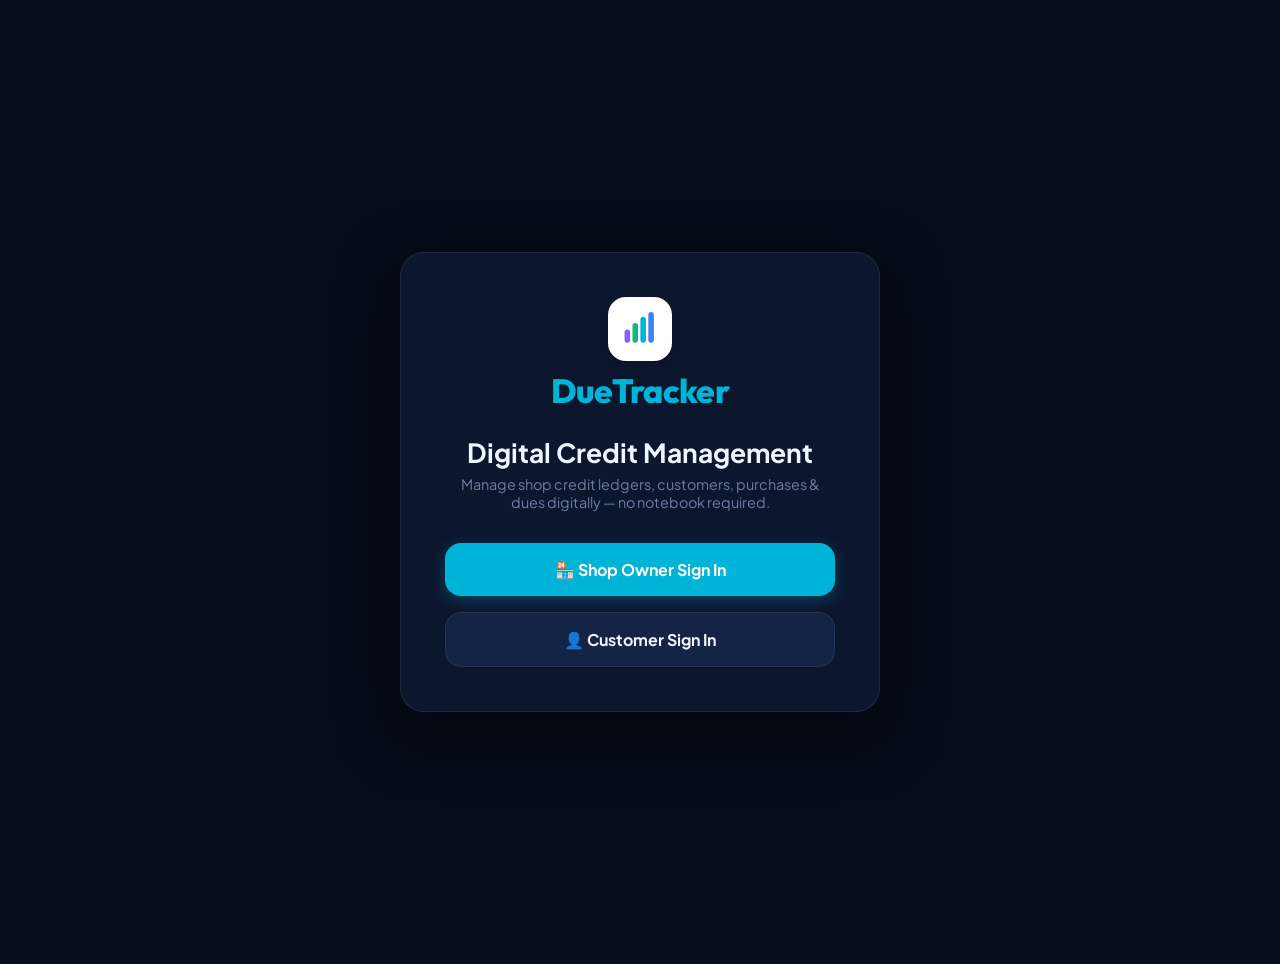
==== src/main/resources/static/index.html @ 5551cd1f "initial commit" ====
<!DOCTYPE html>
<html lang="en" data-theme="dark">
<head>
  <meta charset="UTF-8" />
  <meta name="viewport" content="width=device-width, initial-scale=1.0" />
  <title>DueTracker – Digital Credit Management System</title>
  <meta name="description" content="DueTracker: Manage shop customers, credit purchases, payments and dues digitally. Separate Seller and Customer portals." />
  <link rel="preconnect" href="https://fonts.googleapis.com" />
  <link rel="preconnect" href="https://fonts.gstatic.com" crossorigin />
  <link href="https://fonts.googleapis.com/css2?family=Outfit:wght@400;500;600;700;800&family=Plus+Jakarta+Sans:wght@400;500;600;700&display=swap" rel="stylesheet" />
  <style>
    /* ======================================================
       DESIGN SYSTEM TOKENS
    ====================================================== */
    :root, [data-theme="dark"] {
      --bg: #050d1a;
      --bg2: #080f1e;
      --sidebar: #060c18;
      --card: rgba(15,25,50,0.85);
      --card-hover: rgba(22,38,72,0.9);
      --border: rgba(255,255,255,0.08);
      --border-accent: rgba(0,180,216,0.3);
      --text: #f0f6ff;
      --text-muted: #6b7fa3;
      --text-light: #a8b8d8;
      --accent: #00b4d8;
      --accent2: #0077b6;
      --green: #10b981;
      --red: #f43f5e;
      --purple: #a855f7;
      --amber: #f59e0b;
      --shadow: 0 20px 60px rgba(0,0,0,0.6);
      --shadow-sm: 0 4px 20px rgba(0,0,0,0.3);
      --radius: 18px;
      --radius-sm: 12px;
      --sidebar-w: 255px;
    }
    [data-theme="light"] {
      --bg: #eef2f8;
      --bg2: #e4ecf7;
      --sidebar: #ffffff;
      --card: rgba(255,255,255,0.92);
      --card-hover: #f5f9ff;
      --border: rgba(0,0,0,0.07);
      --border-accent: rgba(0,180,216,0.4);
      --text: #0a1628;
      --text-muted: #6b7fa3;
      --text-light: #3a4a6b;
      --shadow: 0 8px 30px rgba(0,0,0,0.1);
      --shadow-sm: 0 2px 10px rgba(0,0,0,0.06);
    }

    /* ======================================================
       RESET & BASE
    ====================================================== */
    *,*::before,*::after{box-sizing:border-box;margin:0;padding:0}
    html{scroll-behavior:smooth}
    body{
      font-family:'Plus Jakarta Sans',sans-serif;
      background:var(--bg);
      color:var(--text);
      min-height:100vh;
      transition:background .3s,color .3s;
      overflow-x:hidden;
    }
    input,select,textarea,button{font-family:inherit}
    a{text-decoration:none;color:inherit}

    /* ======================================================
       LAYOUT
    ====================================================== */
    #app{display:flex;min-height:100vh}

    /* ======================================================
       SIDEBAR
    ====================================================== */
    #sidebar{
      width:var(--sidebar-w);
      background:var(--sidebar);
      border-right:1px solid var(--border);
      position:fixed;top:0;left:0;bottom:0;
      display:flex;flex-direction:column;
      padding:1.5rem 1rem;
      z-index:300;
      transition:transform .3s;
    }
    #sidebar.hidden{display:none}

    .sb-brand{
      display:flex;align-items:center;gap:.75rem;
      padding:.25rem .5rem 1.75rem;cursor:pointer;
    }
    .logo-box{
      width:44px;height:44px;background:#fff;border-radius:12px;
      display:flex;align-items:center;justify-content:center;
      box-shadow:0 4px 16px rgba(0,0,0,.18);flex-shrink:0;
    }
    .brand-name{
      font-family:'Outfit',sans-serif;font-size:1.55rem;
      font-weight:800;color:var(--accent);letter-spacing:-.02em;
    }

    .sb-nav{list-style:none;display:flex;flex-direction:column;gap:.4rem;flex:1}
    .sb-link{
      display:flex;align-items:center;gap:.75rem;padding:.85rem 1.1rem;
      border-radius:14px;font-family:'Outfit',sans-serif;font-size:1rem;
      font-weight:600;color:var(--text-muted);cursor:pointer;
      border:none;background:transparent;width:100%;text-align:left;
      transition:all .2s;
    }
    .sb-link:hover{color:var(--text);background:rgba(255,255,255,.06)}
    .sb-link.active{
      background:var(--accent);color:#fff;
      box-shadow:0 6px 20px rgba(0,180,216,.35);font-weight:700;
    }
    [data-theme="light"] .sb-link:hover{background:rgba(0,180,216,.07)}

    .sb-footer{border-top:1px solid var(--border);padding-top:1rem;display:flex;flex-direction:column;gap:.6rem}
    .theme-btn{
      display:flex;align-items:center;justify-content:space-between;
      padding:.7rem 1rem;border-radius:var(--radius-sm);
      background:var(--card);border:1px solid var(--border);
      color:var(--text);font-size:.88rem;font-weight:600;cursor:pointer;
      transition:background .2s;
    }
    .theme-btn:hover{background:var(--card-hover)}
    .theme-pill{
      background:rgba(0,180,216,.18);color:var(--accent);
      padding:.15rem .55rem;border-radius:20px;font-size:.75rem;font-weight:700;
    }
    .btn-logout{
      display:flex;align-items:center;justify-content:center;gap:.5rem;
      padding:.75rem;border-radius:var(--radius-sm);
      background:rgba(244,63,94,.1);border:1px solid rgba(244,63,94,.2);
      color:var(--red);font-weight:600;font-size:.9rem;cursor:pointer;
      transition:all .2s;
    }
    .btn-logout:hover{background:var(--red);color:#fff}

    /* ======================================================
       MAIN CONTENT
    ====================================================== */
    #main{
      margin-left:var(--sidebar-w);
      flex:1;padding:2rem 2.25rem;
      min-height:100vh;
      transition:margin-left .3s;
    }
    #main.no-sidebar{margin-left:0;display:flex;align-items:center;justify-content:center}

    /* ======================================================
       VIEWS (PAGES)
    ====================================================== */
    .view{display:none}
    .view.active{display:block;animation:fadeIn .3s ease}
    .view.center-view{
      display:none;flex-direction:column;
      align-items:center;justify-content:center;min-height:100vh;
    }
    .view.center-view.active{display:flex}

    @keyframes fadeIn{from{opacity:0;transform:translateY(8px)}to{opacity:1;transform:translateY(0)}}

    /* ======================================================
       AUTH CARDS
    ====================================================== */
    .auth-card{
      background:var(--card);border:1px solid var(--border);
      border-radius:24px;padding:2.5rem;width:100%;max-width:440px;
      box-shadow:var(--shadow);
    }
    .auth-logo{
      display:flex;flex-direction:column;align-items:center;gap:.5rem;
      margin-bottom:1.75rem;
    }
    .auth-logo .logo-box{width:58px;height:58px;border-radius:16px}
    .auth-logo .brand-name{font-size:1.9rem}

    /* ======================================================
       LANDING SELECTOR
    ====================================================== */
    .landing-card{
      background:var(--card);border:1px solid var(--border);
      border-radius:24px;padding:2.75rem;width:100%;max-width:480px;
      text-align:center;box-shadow:var(--shadow);
    }
    .landing-card h2{font-size:1.65rem;font-weight:700;margin-bottom:.4rem}
    .landing-card p{color:var(--text-muted);font-size:.9rem;margin-bottom:2rem}
    .portal-btns{display:flex;flex-direction:column;gap:1rem}

    /* ======================================================
       METRIC CARDS
    ====================================================== */
    .metrics{
      display:grid;
      grid-template-columns:repeat(4,1fr);
      gap:1.25rem;margin-bottom:2rem;
    }
    @media(max-width:1100px){.metrics{grid-template-columns:repeat(2,1fr)}}
    @media(max-width:640px){.metrics{grid-template-columns:1fr}}

    .metric{
      background:var(--card);border:1px solid var(--border);
      border-radius:var(--radius);padding:1.4rem 1.5rem;
      box-shadow:var(--shadow-sm);
    }
    .metric-head{display:flex;align-items:center;justify-content:space-between;margin-bottom:.75rem}
    .metric-label{font-size:.78rem;font-weight:700;text-transform:uppercase;letter-spacing:.06em;color:var(--text-muted)}
    .metric-icon{
      width:42px;height:42px;border-radius:11px;
      display:flex;align-items:center;justify-content:center;font-size:1.2rem;
    }
    .ico-blue{background:rgba(56,189,248,.14);color:#38bdf8}
    .ico-purple{background:rgba(168,85,247,.14);color:#a855f7}
    .ico-green{background:rgba(16,185,129,.14);color:#10b981}
    .ico-red{background:rgba(244,63,94,.14);color:#f43f5e}
    .metric-val{font-family:'Outfit',sans-serif;font-size:1.85rem;font-weight:700;color:var(--text)}
    .metric-val.danger{color:var(--red)}
    .metric-sub{font-size:.8rem;color:var(--text-muted);margin-top:.2rem}

    /* ======================================================
       PANELS & TABLES
    ====================================================== */
    .panel{
      background:var(--card);border:1px solid var(--border);
      border-radius:var(--radius);padding:1.75rem;
      margin-bottom:1.75rem;box-shadow:var(--shadow-sm);
    }
    .panel-head{display:flex;align-items:center;justify-content:space-between;margin-bottom:1.5rem;flex-wrap:wrap;gap:1rem}
    .panel-head h3{font-size:1.15rem;font-weight:700}

    .tbl-wrap{width:100%;overflow-x:auto}
    table{width:100%;border-collapse:separate;border-spacing:0}
    th{
      background:rgba(0,0,0,.06);color:var(--text-muted);
      font-size:.78rem;text-transform:uppercase;letter-spacing:.05em;
      padding:.9rem 1rem;border-bottom:1px solid var(--border);
      font-weight:700;white-space:nowrap;
    }
    [data-theme="dark"] th{background:rgba(5,13,26,.7)}
    td{
      padding:.9rem 1rem;border-bottom:1px solid var(--border);
      font-size:.93rem;color:var(--text-light);
    }
    tbody tr:hover td{background:var(--card-hover)}
    tbody tr:last-child td{border-bottom:none}

    .badge{
      padding:.25rem .7rem;border-radius:50px;font-size:.78rem;
      font-weight:700;display:inline-block;
    }
    .badge-purchase{background:rgba(244,63,94,.14);color:var(--red);border:1px solid rgba(244,63,94,.25)}
    .badge-payment{background:rgba(16,185,129,.14);color:var(--green);border:1px solid rgba(16,185,129,.25)}

    /* ======================================================
       BUTTONS
    ====================================================== */
    .btn{
      display:inline-flex;align-items:center;justify-content:center;gap:.45rem;
      padding:.72rem 1.3rem;border-radius:var(--radius-sm);font-weight:700;
      font-size:.92rem;cursor:pointer;border:none;
      transition:all .2s ease;white-space:nowrap;
    }
    .btn-block{width:100%}
    .btn-lg{padding:1rem 1.6rem;font-size:1rem;border-radius:16px}
    .btn-sm{padding:.45rem .9rem;font-size:.82rem;border-radius:9px}

    .btn-primary{background:var(--accent);color:#fff;box-shadow:0 4px 16px rgba(0,180,216,.3)}
    .btn-primary:hover{background:var(--accent2);transform:translateY(-1px)}
    .btn-secondary{background:var(--card-hover);color:var(--text);border:1px solid var(--border)}
    .btn-secondary:hover{border-color:var(--accent)}
    .btn-success{background:var(--green);color:#fff;box-shadow:0 4px 16px rgba(16,185,129,.3)}
    .btn-success:hover{background:#059669}
    .btn-warning{background:var(--amber);color:#fff;box-shadow:0 4px 14px rgba(245,158,11,.3)}
    .btn-warning:hover{background:#d97706}
    .btn-danger{background:rgba(244,63,94,.12);color:var(--red);border:1px solid rgba(244,63,94,.25)}
    .btn-danger:hover{background:var(--red);color:#fff}
    .btn-info{background:rgba(56,189,248,.14);color:#38bdf8;border:1px solid rgba(56,189,248,.25)}
    .btn-whatsapp{background:#25D366;color:#fff;box-shadow:0 4px 14px rgba(37,211,102,.3)}
    .btn-whatsapp:hover{background:#1fba58}

    /* ======================================================
       FORMS
    ====================================================== */
    .form-group{margin-bottom:1.15rem;display:flex;flex-direction:column;gap:.35rem}
    .form-group label{font-size:.85rem;font-weight:700;color:var(--text-light)}
    .input{
      width:100%;background:rgba(0,0,0,.06);border:1.5px solid var(--border);
      border-radius:var(--radius-sm);padding:.8rem 1rem;color:var(--text);
      font-size:.93rem;transition:border .2s,box-shadow .2s;
    }
    [data-theme="dark"] .input{background:rgba(5,13,26,.6)}
    .input:focus{outline:none;border-color:var(--accent);box-shadow:0 0 0 3px rgba(0,180,216,.2)}
    .input::placeholder{color:var(--text-muted)}
    textarea.input{resize:vertical;min-height:68px}

    .pw-wrap{position:relative;display:flex;align-items:center}
    .pw-wrap .input{padding-right:4.5rem}
    .pw-toggle{
      position:absolute;right:10px;
      background:rgba(0,180,216,.12);border:1px solid rgba(0,180,216,.25);
      color:var(--accent);font-size:.78rem;font-weight:800;
      padding:.3rem .6rem;border-radius:8px;cursor:pointer;transition:all .2s;
    }
    .pw-toggle:hover{background:var(--accent);color:#fff}

    .alert{padding:.8rem 1rem;border-radius:var(--radius-sm);font-size:.88rem;margin-bottom:1rem}
    .alert-err{background:rgba(244,63,94,.12);border:1px solid rgba(244,63,94,.25);color:var(--red)}
    .alert-ok{background:rgba(16,185,129,.12);border:1px solid rgba(16,185,129,.25);color:var(--green)}

    /* ======================================================
       MODALS
    ====================================================== */
    .overlay{
      position:fixed;inset:0;background:rgba(2,6,20,.82);
      backdrop-filter:blur(8px);z-index:999;
      display:flex;align-items:center;justify-content:center;
      opacity:0;pointer-events:none;transition:opacity .25s;
    }
    .overlay.open{opacity:1;pointer-events:auto}
    .modal{
      background:var(--card);border:1px solid var(--border);
      border-radius:24px;padding:2.25rem;width:90%;max-width:480px;
      box-shadow:var(--shadow);max-height:90vh;overflow-y:auto;
    }
    .modal-head{display:flex;align-items:center;justify-content:space-between;margin-bottom:1.5rem}
    .modal-head h3{font-size:1.2rem;font-weight:700}
    .modal-close{background:none;border:none;font-size:1.6rem;color:var(--text-muted);cursor:pointer;line-height:1}
    .modal-close:hover{color:var(--text)}

    /* ======================================================
       TOOLBAR
    ====================================================== */
    .toolbar{
      background:var(--card);border:1px solid var(--border);
      border-radius:var(--radius);padding:1.2rem 1.6rem;
      margin-bottom:1.75rem;display:flex;flex-wrap:wrap;
      align-items:center;justify-content:space-between;gap:1rem;
    }
    .toolbar h3{font-size:1.1rem;font-weight:700}
    .btn-group{display:flex;gap:.65rem;flex-wrap:wrap}

    /* ======================================================
       ACTION BUTTONS IN TABLE
    ====================================================== */
    .action-wrap{display:flex;gap:.4rem;flex-wrap:wrap}

    /* ======================================================
       CUSTOMER PORTAL SPECIFIC
    ====================================================== */
    .cust-header{
      background:var(--card);border:1px solid var(--border);
      border-radius:var(--radius);padding:1.75rem 2rem;
      margin-bottom:1.75rem;box-shadow:var(--shadow-sm);
      display:flex;justify-content:space-between;align-items:center;flex-wrap:wrap;gap:1.5rem;
    }
    .cust-header h2{font-size:2rem;font-weight:800}

    /* ======================================================
       EMPTY STATE
    ====================================================== */
    .empty{
      text-align:center;padding:3rem 1rem;color:var(--text-muted);font-size:.95rem;
    }
    .empty-icon{font-size:2.5rem;margin-bottom:.5rem}
    .empty h4{color:var(--text-light);font-size:1.05rem;margin-bottom:.35rem}

    /* ======================================================
       TOP HEADER
    ====================================================== */
    .topbar{
      display:flex;justify-content:space-between;align-items:center;
      margin-bottom:2rem;flex-wrap:wrap;gap:1rem;
    }
    .page-title{font-family:'Outfit',sans-serif;font-size:1.65rem;font-weight:800}
    .topbar-meta{display:flex;align-items:center;gap:.75rem}
    .store-chip{
      background:rgba(0,180,216,.12);border:1px solid rgba(0,180,216,.25);
      color:var(--accent);padding:.35rem .85rem;border-radius:50px;
      font-size:.83rem;font-weight:700;
    }

    /* ======================================================
       TABS
    ====================================================== */
    .tab-content{display:none}
    .tab-content.active{display:block;animation:fadeIn .3s ease}

    /* Settings */
    .settings-panel{max-width:580px}
    .divider{border:none;border-top:1px solid var(--border);margin:1.5rem 0}

    /* ======================================================
       RESPONSIVE
    ====================================================== */
    @media(max-width:768px){
      #sidebar{transform:translateX(-100%)}
      #sidebar.open{transform:translateX(0)}
      #main{margin-left:0!important}
    }
  </style>
</head>
<body>

<div id="app">

  <!-- =====================================================
       SIDEBAR
  ====================================================== -->
  <aside id="sidebar" class="hidden">
    <div>
      <div class="sb-brand" onclick="App.goHome()">
        <div class="logo-box">
          <svg width="26" height="26" viewBox="0 0 24 24" fill="none">
            <path d="M4 19V14" stroke="#8b5cf6" stroke-width="3" stroke-linecap="round"/>
            <path d="M9 19V10" stroke="#10b981" stroke-width="3" stroke-linecap="round"/>
            <path d="M14 19V6" stroke="#00b4d8" stroke-width="3" stroke-linecap="round"/>
            <path d="M19 19V3" stroke="#3b82f6" stroke-width="3" stroke-linecap="round"/>
          </svg>
        </div>
        <span class="brand-name">DueTracker</span>
      </div>

      <ul class="sb-nav" id="sb-nav">
        <li><button class="sb-link active" data-tab="dashboard" onclick="App.tab('dashboard')">
          <span>📊</span><span>Dashboard</span>
        </button></li>
        <li><button class="sb-link" data-tab="customers" onclick="App.tab('customers')">
          <span>👥</span><span>Customers</span>
        </button></li>
        <li><button class="sb-link" data-tab="transactions" onclick="App.tab('transactions')">
          <span>💳</span><span>Transactions</span>
        </button></li>
        <li><button class="sb-link" data-tab="settings" onclick="App.tab('settings')">
          <span>⚙️</span><span>Settings</span>
        </button></li>
      </ul>
    </div>

    <div class="sb-footer">
      <button class="theme-btn" onclick="App.toggleTheme()">
        <span id="theme-label">🌙 Dark Mode</span>
        <span class="theme-pill" id="theme-badge">ON</span>
      </button>
      <button class="btn-logout" onclick="App.logout()">🚪 Sign Out</button>
    </div>
  </aside>

  <!-- =====================================================
       MAIN
  ====================================================== -->
  <main id="main" class="no-sidebar">

    <!-- =================== LANDING ==================== -->
    <div id="view-landing" class="view center-view active">
      <div class="landing-card">
        <div class="auth-logo" style="margin-bottom:1.5rem">
          <div class="logo-box" style="width:64px;height:64px;border-radius:18px">
            <svg width="38" height="38" viewBox="0 0 24 24" fill="none">
              <path d="M4 19V14" stroke="#8b5cf6" stroke-width="3.5" stroke-linecap="round"/>
              <path d="M9 19V10" stroke="#10b981" stroke-width="3.5" stroke-linecap="round"/>
              <path d="M14 19V6" stroke="#00b4d8" stroke-width="3.5" stroke-linecap="round"/>
              <path d="M19 19V3" stroke="#3b82f6" stroke-width="3.5" stroke-linecap="round"/>
            </svg>
          </div>
          <span class="brand-name" style="font-size:2.1rem">DueTracker</span>
        </div>
        <h2>Digital Credit Management</h2>
        <p>Manage shop credit ledgers, customers, purchases &amp; dues digitally — no notebook required.</p>
        <div class="portal-btns">
          <button class="btn btn-primary btn-lg btn-block" onclick="App.showView('view-seller-auth')">
            🏪 Shop Owner Sign In
          </button>
          <button class="btn btn-secondary btn-lg btn-block" onclick="App.showView('view-customer-auth')">
            👤 Customer Sign In
          </button>
        </div>
      </div>
    </div>

    <!-- =================== SHOP OWNER AUTH ==================== -->
    <div id="view-seller-auth" class="view center-view">

      <!-- Login box -->
      <div id="seller-login-card" class="auth-card">
        <div class="auth-logo">
          <div class="logo-box">
            <svg width="28" height="28" viewBox="0 0 24 24" fill="none">
              <path d="M4 19V14" stroke="#8b5cf6" stroke-width="3.5" stroke-linecap="round"/>
              <path d="M9 19V10" stroke="#10b981" stroke-width="3.5" stroke-linecap="round"/>
              <path d="M14 19V6" stroke="#00b4d8" stroke-width="3.5" stroke-linecap="round"/>
              <path d="M19 19V3" stroke="#3b82f6" stroke-width="3.5" stroke-linecap="round"/>
            </svg>
          </div>
          <span class="brand-name">DueTracker</span>
        </div>
        <div style="text-align:center;margin-bottom:1.5rem">
          <h2 style="font-size:1.55rem;font-weight:800">Shop Owner Sign In</h2>
          <p style="color:var(--text-muted);font-size:.88rem;margin-top:.3rem">Access your shop credit management dashboard</p>
        </div>
        <div id="sl-alert"></div>
        <form onsubmit="App.sellerLogin(event)">
          <div class="form-group">
            <label>Email Address or Phone Number</label>
            <input id="sl-email" type="text" class="input" placeholder="Enter your email or phone" required />
          </div>
          <div class="form-group">
            <label>Password</label>
            <div class="pw-wrap">
              <input id="sl-pass" type="password" class="input" placeholder="••••••••" required />
              <button type="button" class="pw-toggle" onclick="App.togglePw('sl-pass',this)">Show</button>
            </div>
          </div>
          <button type="submit" class="btn btn-primary btn-block btn-lg" style="margin-top:1.25rem">Sign In</button>
        </form>
        <p style="text-align:center;margin-top:1.4rem;font-size:.88rem;color:var(--text-muted)">
          New shop owner? <a onclick="App.sellerMode('register')" style="color:var(--accent);cursor:pointer;font-weight:700">Register here</a>
        </p>
        <p style="text-align:center;margin-top:.6rem;font-size:.82rem">
          <a onclick="App.showView('view-landing')" style="color:var(--text-muted);cursor:pointer">← Back to Main Menu</a>
        </p>
      </div>

      <!-- Register box -->
      <div id="seller-register-card" class="auth-card" style="display:none">
        <div class="auth-logo">
          <div class="logo-box">
            <svg width="28" height="28" viewBox="0 0 24 24" fill="none">
              <path d="M4 19V14" stroke="#8b5cf6" stroke-width="3.5" stroke-linecap="round"/>
              <path d="M9 19V10" stroke="#10b981" stroke-width="3.5" stroke-linecap="round"/>
              <path d="M14 19V6" stroke="#00b4d8" stroke-width="3.5" stroke-linecap="round"/>
              <path d="M19 19V3" stroke="#3b82f6" stroke-width="3.5" stroke-linecap="round"/>
            </svg>
          </div>
          <span class="brand-name">DueTracker</span>
        </div>
        <div style="text-align:center;margin-bottom:1.5rem">
          <h2 style="font-size:1.55rem;font-weight:800">Register Shop Account</h2>
          <p style="color:var(--text-muted);font-size:.88rem;margin-top:.3rem">Create your shop account to get started</p>
        </div>
        <div id="sr-alert"></div>
        <form onsubmit="App.sellerRegister(event)">
          <div class="form-group">
            <label>Owner Full Name *</label>
            <input id="sr-name" type="text" class="input" placeholder="e.g. Ramesh Gupta" required />
          </div>
          <div class="form-group">
            <label>Store / Shop Name *</label>
            <input id="sr-store" type="text" class="input" placeholder="e.g. Gupta General Store" required />
          </div>
          <div class="form-group">
            <label>Email Address *</label>
            <input id="sr-email" type="email" class="input" placeholder="ramesh@guptastore.com" required />
          </div>
          <div class="form-group">
            <label>Phone Number *</label>
            <input id="sr-phone" type="tel" class="input" placeholder="9876543210" required />
          </div>
          <div class="form-group">
            <label>Password *</label>
            <div class="pw-wrap">
              <input id="sr-pass" type="password" class="input" placeholder="Minimum 6 characters" required />
              <button type="button" class="pw-toggle" onclick="App.togglePw('sr-pass',this)">Show</button>
            </div>
          </div>
          <button type="submit" class="btn btn-primary btn-block btn-lg" style="margin-top:1.25rem">Create Account</button>
        </form>
        <p style="text-align:center;margin-top:1.4rem;font-size:.88rem;color:var(--text-muted)">
          Already registered? <a onclick="App.sellerMode('login')" style="color:var(--accent);cursor:pointer;font-weight:700">Sign In</a>
        </p>
      </div>
    </div>

    <!-- =================== CUSTOMER AUTH ==================== -->
    <div id="view-customer-auth" class="view center-view">
      <div class="auth-card">
        <div class="auth-logo">
          <div class="logo-box">
            <svg width="28" height="28" viewBox="0 0 24 24" fill="none">
              <path d="M4 19V14" stroke="#8b5cf6" stroke-width="3.5" stroke-linecap="round"/>
              <path d="M9 19V10" stroke="#10b981" stroke-width="3.5" stroke-linecap="round"/>
              <path d="M14 19V6" stroke="#00b4d8" stroke-width="3.5" stroke-linecap="round"/>
              <path d="M19 19V3" stroke="#3b82f6" stroke-width="3.5" stroke-linecap="round"/>
            </svg>
          </div>
          <span class="brand-name">DueTracker</span>
        </div>
        <div style="text-align:center;margin-bottom:1.5rem">
          <h2 style="font-size:1.55rem;font-weight:800">Customer Sign In</h2>
          <p style="color:var(--text-muted);font-size:.88rem;margin-top:.3rem">View your account statement &amp; pay dues online</p>
        </div>
        <div id="cl-alert"></div>
        <form onsubmit="App.customerLogin(event)">
          <div class="form-group">
            <label>Registered Full Name *</label>
            <input id="cl-name" type="text" class="input" placeholder="e.g. Rahul Sharma" required />
          </div>
          <div class="form-group">
            <label>Registered Phone Number *</label>
            <input id="cl-phone" type="tel" class="input" placeholder="9123456789" required />
          </div>
          <button type="submit" class="btn btn-primary btn-block btn-lg" style="margin-top:1.25rem">Sign In</button>
        </form>
        <p style="text-align:center;margin-top:1.4rem;font-size:.82rem">
          <a onclick="App.showView('view-landing')" style="color:var(--text-muted);cursor:pointer">← Back to Main Menu</a>
        </p>
      </div>
    </div>

    <!-- =================== SELLER PORTAL ==================== -->
    <div id="view-seller-portal" class="view">

      <!-- Topbar -->
      <div class="topbar">
        <h1 class="page-title" id="page-title">Dashboard</h1>
        <div class="topbar-meta">
          <span class="store-chip" id="store-chip">My Shop</span>
        </div>
      </div>

      <!-- TAB: Dashboard -->
      <div id="tab-dashboard" class="tab-content active">
        <div class="metrics">
          <div class="metric">
            <div class="metric-head">
              <span class="metric-label">Total Customers</span>
              <div class="metric-icon ico-blue">👥</div>
            </div>
            <div class="metric-val" id="m-customers">0</div>
            <div class="metric-sub">Registered customers</div>
          </div>
          <div class="metric">
            <div class="metric-head">
              <span class="metric-label">Total Purchases</span>
              <div class="metric-icon ico-purple">🛒</div>
            </div>
            <div class="metric-val" id="m-purchases">₹0.00</div>
            <div class="metric-sub">Total credit given</div>
          </div>
          <div class="metric">
            <div class="metric-head">
              <span class="metric-label">Total Payments</span>
              <div class="metric-icon ico-green">💵</div>
            </div>
            <div class="metric-val" id="m-payments">₹0.00</div>
            <div class="metric-sub">Total received</div>
          </div>
          <div class="metric">
            <div class="metric-head">
              <span class="metric-label">Pending Dues</span>
              <div class="metric-icon ico-red">⚠️</div>
            </div>
            <div class="metric-val danger" id="m-dues">₹0.00</div>
            <div class="metric-sub">Total outstanding</div>
          </div>
        </div>

        <div class="toolbar">
          <h3>Quick Operations</h3>
          <div class="btn-group">
            <button class="btn btn-primary" onclick="App.openModal('modal-add-cust')">➕ Add Customer</button>
            <button class="btn btn-secondary" onclick="App.openModal('modal-purchase')">🛍️ Record Purchase</button>
            <button class="btn btn-success" onclick="App.openModal('modal-payment')">💰 Record Payment</button>
          </div>
        </div>

        <div class="panel">
          <div class="panel-head">
            <h3>Customer Accounts &amp; Dues</h3>
            <button class="btn btn-secondary btn-sm" onclick="App.refreshDash()">🔄 Refresh</button>
          </div>
          <div class="tbl-wrap">
            <table>
              <thead>
                <tr>
                  <th>#</th>
                  <th>Customer Name</th>
                  <th>Phone</th>
                  <th>Purchases</th>
                  <th>Payments</th>
                  <th>Due</th>
                  <th>Actions</th>
                </tr>
              </thead>
              <tbody id="dash-table"></tbody>
            </table>
          </div>
        </div>
      </div>

      <!-- TAB: Customers -->
      <div id="tab-customers" class="tab-content">
        <div class="panel">
          <div class="panel-head">
            <h3>Customer Directory</h3>
            <button class="btn btn-primary" onclick="App.openModal('modal-add-cust')">➕ Add New Customer</button>
          </div>
          <div class="tbl-wrap">
            <table>
              <thead>
                <tr>
                  <th>#</th>
                  <th>Name</th>
                  <th>Phone</th>
                  <th>Email</th>
                  <th>Address</th>
                  <th>Balance</th>
                  <th>Actions</th>
                </tr>
              </thead>
              <tbody id="cust-table"></tbody>
            </table>
          </div>
        </div>
      </div>

      <!-- TAB: Transactions -->
      <div id="tab-transactions" class="tab-content">
        <div class="panel">
          <div class="panel-head">
            <h3>Transaction History</h3>
            <div class="btn-group">
              <button class="btn btn-secondary btn-sm" onclick="App.openModal('modal-purchase')">+ Purchase</button>
              <button class="btn btn-success btn-sm" onclick="App.openModal('modal-payment')">+ Payment</button>
            </div>
          </div>
          <div class="tbl-wrap">
            <table>
              <thead>
                <tr>
                  <th>Date &amp; Time</th>
                  <th>Customer</th>
                  <th>Type</th>
                  <th>Amount (₹)</th>
                  <th>Description</th>
                </tr>
              </thead>
              <tbody id="txn-table"></tbody>
            </table>
          </div>
        </div>
      </div>

      <!-- TAB: Settings -->
      <div id="tab-settings" class="tab-content">
        <div class="panel settings-panel">
          <h3 style="margin-bottom:1.25rem">Store Profile &amp; Settings</h3>
          <form onsubmit="App.saveSettings(event)">
            <div class="form-group">
              <label>Store / Shop Name</label>
              <input id="s-store" type="text" class="input" />
            </div>
            <div class="form-group">
              <label>Owner Name</label>
              <input id="s-name" type="text" class="input" readonly style="opacity:.7" />
            </div>
            <div class="form-group">
              <label>Email Address</label>
              <input id="s-email" type="text" class="input" readonly style="opacity:.7" />
            </div>
            <div class="form-group">
              <label>Phone Number</label>
              <input id="s-phone" type="text" class="input" readonly style="opacity:.7" />
            </div>
            <hr class="divider" />
            <div class="form-group">
              <label>Theme</label>
              <button type="button" class="theme-btn" onclick="App.toggleTheme()" style="width:100%">
                <span id="s-theme-label">Interface Theme</span>
                <span class="theme-pill">Toggle</span>
              </button>
            </div>
            <button type="submit" class="btn btn-primary" style="margin-top:.75rem">Save Settings</button>
          </form>
        </div>
      </div>

    </div><!-- end view-seller-portal -->

    <!-- =================== CUSTOMER DASHBOARD ==================== -->
    <div id="view-customer-dashboard" class="view">
      <div class="cust-header">
        <div>
          <h2 id="cp-name">Customer Name</h2>
          <div style="color:var(--text-muted);font-size:.9rem;margin-top:.3rem;display:flex;gap:1.5rem;flex-wrap:wrap">
            <span>Phone: <strong id="cp-phone" style="color:var(--text-light)">—</strong></span>
          </div>
        </div>
        <div id="cp-pay-area"></div>
      </div>

      <div class="metrics" style="grid-template-columns:repeat(3,1fr)">
        <div class="metric">
          <div class="metric-head">
            <span class="metric-label">Total Purchases</span>
            <div class="metric-icon ico-purple">🛒</div>
          </div>
          <div class="metric-val" id="cp-purchases">₹0.00</div>
        </div>
        <div class="metric">
          <div class="metric-head">
            <span class="metric-label">Total Payments</span>
            <div class="metric-icon ico-green">💵</div>
          </div>
          <div class="metric-val" id="cp-payments">₹0.00</div>
        </div>
        <div class="metric" style="border-color:rgba(244,63,94,.3)">
          <div class="metric-head">
            <span class="metric-label">Amount Due</span>
            <div class="metric-icon ico-red">⏳</div>
          </div>
          <div class="metric-val danger" id="cp-due">₹0.00</div>
        </div>
      </div>

      <div class="panel">
        <h3 style="margin-bottom:1.25rem">My Transaction Statement</h3>
        <div class="tbl-wrap">
          <table>
            <thead>
              <tr><th>Date</th><th>Type</th><th>Amount (₹)</th><th>Description</th></tr>
            </thead>
            <tbody id="cp-txn-table"></tbody>
          </table>
        </div>
      </div>
    </div>

  </main>
</div>

<!-- =====================================================
     MODALS
====================================================== -->

<!-- Add Customer -->
<div id="modal-add-cust" class="overlay">
  <div class="modal">
    <div class="modal-head">
      <h3>➕ Add New Customer</h3>
      <button class="modal-close" onclick="App.closeModal('modal-add-cust')">&times;</button>
    </div>
    <form onsubmit="App.addCustomer(event)">
      <div class="form-group"><label>Full Name *</label><input id="ac-name" type="text" class="input" required placeholder="e.g. Suresh Patel"/></div>
      <div class="form-group"><label>Phone Number *</label><input id="ac-phone" type="tel" class="input" required placeholder="9812345678"/></div>
      <div class="form-group"><label>Email Address</label><input id="ac-email" type="email" class="input" placeholder="suresh@gmail.com"/></div>
      <div class="form-group"><label>Address</label><textarea id="ac-addr" class="input" placeholder="Locality, City"></textarea></div>
      <div style="display:flex;gap:.9rem;margin-top:1.5rem">
        <button type="button" class="btn btn-secondary" style="flex:1" onclick="App.closeModal('modal-add-cust')">Cancel</button>
        <button type="submit" class="btn btn-primary" style="flex:1">Save Customer</button>
      </div>
    </form>
  </div>
</div>

<!-- Edit Customer -->
<div id="modal-edit-cust" class="overlay">
  <div class="modal">
    <div class="modal-head">
      <h3>✏️ Edit Customer</h3>
      <button class="modal-close" onclick="App.closeModal('modal-edit-cust')">&times;</button>
    </div>
    <form onsubmit="App.updateCustomer(event)">
      <input type="hidden" id="ec-id"/>
      <div class="form-group"><label>Full Name *</label><input id="ec-name" type="text" class="input" required/></div>
      <div class="form-group"><label>Phone Number *</label><input id="ec-phone" type="tel" class="input" required/></div>
      <div class="form-group"><label>Email Address</label><input id="ec-email" type="email" class="input"/></div>
      <div class="form-group"><label>Address</label><textarea id="ec-addr" class="input"></textarea></div>
      <div style="display:flex;gap:.9rem;margin-top:1.5rem">
        <button type="button" class="btn btn-secondary" style="flex:1" onclick="App.closeModal('modal-edit-cust')">Cancel</button>
        <button type="submit" class="btn btn-primary" style="flex:1">Update Customer</button>
      </div>
    </form>
  </div>
</div>

<!-- Record Purchase -->
<div id="modal-purchase" class="overlay">
  <div class="modal">
    <div class="modal-head">
      <h3>🛍️ Record Purchase</h3>
      <button class="modal-close" onclick="App.closeModal('modal-purchase')">&times;</button>
    </div>
    <form onsubmit="App.addPurchase(event)">
      <div class="form-group"><label>Select Customer *</label><select id="pur-cust" class="input" required></select></div>
      <div class="form-group"><label>Amount (₹) *</label><input id="pur-amt" type="number" step="0.01" min="1" class="input" required placeholder="0.00"/></div>
      <div class="form-group"><label>Description / Items</label><input id="pur-desc" type="text" class="input" placeholder="e.g. Rice 5kg, Sugar 2kg"/></div>
      <div style="display:flex;gap:.9rem;margin-top:1.5rem">
        <button type="button" class="btn btn-secondary" style="flex:1" onclick="App.closeModal('modal-purchase')">Cancel</button>
        <button type="submit" class="btn btn-primary" style="flex:1">Save Purchase</button>
      </div>
    </form>
  </div>
</div>

<!-- Record Payment -->
<div id="modal-payment" class="overlay">
  <div class="modal">
    <div class="modal-head">
      <h3>💰 Record Payment</h3>
      <button class="modal-close" onclick="App.closeModal('modal-payment')">&times;</button>
    </div>
    <form onsubmit="App.addPayment(event)">
      <div class="form-group"><label>Select Customer *</label><select id="pay-cust" class="input" required></select></div>
      <div class="form-group"><label>Amount (₹) *</label><input id="pay-amt" type="number" step="0.01" min="1" class="input" required placeholder="0.00"/></div>
      <div class="form-group"><label>Payment Method / Description</label><input id="pay-desc" type="text" class="input" placeholder="e.g. Cash, UPI, Cheque"/></div>
      <div style="display:flex;gap:.9rem;margin-top:1.5rem">
        <button type="button" class="btn btn-secondary" style="flex:1" onclick="App.closeModal('modal-payment')">Cancel</button>
        <button type="submit" class="btn btn-success" style="flex:1">Save Payment</button>
      </div>
    </form>
  </div>
</div>

<!-- Send Reminder -->
<div id="modal-remind" class="overlay">
  <div class="modal">
    <div class="modal-head">
      <h3>🔔 Payment Reminder</h3>
      <button class="modal-close" onclick="App.closeModal('modal-remind')">&times;</button>
    </div>
    <div id="remind-preview" style="background:var(--card-hover);padding:1.1rem;border-radius:12px;font-size:.92rem;margin-bottom:1.5rem;line-height:1.6;border:1px solid var(--border)"></div>
    <div style="display:flex;flex-direction:column;gap:.75rem">
      <button id="remind-wa-btn" class="btn btn-whatsapp btn-block">💬 Send via WhatsApp</button>
      <button id="remind-copy-btn" class="btn btn-secondary btn-block">📋 Copy Message</button>
      <button class="btn btn-secondary btn-block" onclick="App.closeModal('modal-remind')">Close</button>
    </div>
  </div>
</div>

<!-- =====================================================
     JAVASCRIPT
====================================================== -->
<script>
/* ======================================================
   DATABASE — localStorage-backed
====================================================== */
const DB = {
  // Keys
  SELLERS_KEY:      'dt_sellers',
  CUSTOMERS_KEY:    'dt_customers',
  TRANSACTIONS_KEY: 'dt_transactions',
  SESSION_KEY:      'dt_session',

  load(key) {
    try { return JSON.parse(localStorage.getItem(key) || '[]'); }
    catch { return []; }
  },
  save(key, data) { localStorage.setItem(key, JSON.stringify(data)); },

  // SELLERS
  getSellers()             { return this.load(this.SELLERS_KEY); },
  saveSellers(d)           { this.save(this.SELLERS_KEY, d); },
  getSellerByEmail(e)      { return this.getSellers().find(s => s.email.toLowerCase() === e.toLowerCase()); },
  getSellerByPhone(p)      { return this.getSellers().find(s => s.phone === p); },
  addSeller(s)             { const d = this.getSellers(); d.push(s); this.saveSellers(d); },
  updateSeller(id, fields) {
    const d = this.getSellers().map(s => s.id === id ? {...s,...fields} : s);
    this.saveSellers(d);
  },

  // CUSTOMERS — scoped to seller
  getCustomers(sellerId)   { return this.load(this.CUSTOMERS_KEY).filter(c => c.sellerId === sellerId); },
  getAllCustomers()         { return this.load(this.CUSTOMERS_KEY); },
  addCustomer(c)           { const d = this.getAllCustomers(); d.push(c); this.save(this.CUSTOMERS_KEY, d); },
  updateCustomer(id, f)    {
    const d = this.getAllCustomers().map(c => c.id === id ? {...c,...f} : c);
    this.save(this.CUSTOMERS_KEY, d);
  },
  deleteCustomer(id)       {
    const d = this.getAllCustomers().filter(c => c.id !== id);
    this.save(this.CUSTOMERS_KEY, d);
    // Also delete transactions for this customer
    const t = this.load(this.TRANSACTIONS_KEY).filter(t => t.customerId !== id);
    this.save(this.TRANSACTIONS_KEY, t);
  },
  findCustomer(name, phone) {
    return this.getAllCustomers().find(
      c => c.name.toLowerCase() === name.toLowerCase() && c.phone === phone
    );
  },

  // TRANSACTIONS
  getTransactions(sellerId){ return this.load(this.TRANSACTIONS_KEY).filter(t => t.sellerId === sellerId); },
  getCustomerTransactions(custId){ return this.load(this.TRANSACTIONS_KEY).filter(t => t.customerId === custId); },
  addTransaction(t)        { const d = this.load(this.TRANSACTIONS_KEY); d.push(t); this.save(this.TRANSACTIONS_KEY, d); },

  // SESSION
  getSession()             {
    try { return JSON.parse(localStorage.getItem(this.SESSION_KEY) || 'null'); }
    catch { return null; }
  },
  setSession(d)            { localStorage.setItem(this.SESSION_KEY, JSON.stringify(d)); },
  clearSession()           { localStorage.removeItem(this.SESSION_KEY); },

  // HELPERS
  uid()                    { return Date.now().toString(36) + Math.random().toString(36).substr(2,5); },

  // Compute balances for a customer
  getBalance(custId) {
    const txns = this.getCustomerTransactions(custId);
    let purchases = 0, payments = 0;
    txns.forEach(t => {
      if (t.type === 'purchase') purchases += t.amount;
      else payments += t.amount;
    });
    return { purchases, payments, due: Math.max(0, purchases - payments) };
  }
};

/* Seed demo seller if none exists */
(function seedDemo() {
  if (DB.getSellers().length === 0) {
    DB.addSeller({
      id: 'seller_demo',
      name: 'Ramesh Gupta',
      storeName: 'Gupta General Store',
      email: 'ramesh@guptastore.com',
      phone: '9876543210',
      password: 'seller123',
      createdAt: new Date().toISOString()
    });
  }
  // Seed demo customers if none
  const seller = DB.getSellers()[0];
  if (DB.getCustomers(seller.id).length === 0) {
    const c1 = { id:'cust_001', sellerId: seller.id, name:'Rahul Sharma', phone:'9123456789', email:'rahul@email.com', address:'Gandhi Nagar, Delhi', createdAt: new Date().toISOString() };
    const c2 = { id:'cust_002', sellerId: seller.id, name:'Priya Patel', phone:'9876512345', email:'', address:'MG Road, Ahmedabad', createdAt: new Date().toISOString() };
    DB.addCustomer(c1);
    DB.addCustomer(c2);
    // Seed demo transactions
    DB.addTransaction({ id: DB.uid(), sellerId: seller.id, customerId:'cust_001', type:'purchase', amount:1500, description:'Rice 10kg, Oil 5L', date: new Date().toISOString() });
    DB.addTransaction({ id: DB.uid(), sellerId: seller.id, customerId:'cust_001', type:'payment', amount:500, description:'Cash payment', date: new Date().toISOString() });
    DB.addTransaction({ id: DB.uid(), sellerId: seller.id, customerId:'cust_002', type:'purchase', amount:2200, description:'Groceries', date: new Date().toISOString() });
  }
})();

/* ======================================================
   APP
====================================================== */
const App = (() => {
  let session = DB.getSession(); // {role:'seller'|'customer', id, sellerId?}

  /* ---------- ROUTING / VIEWS ---------- */
  function showView(id) {
    document.querySelectorAll('.view').forEach(v => {
      v.classList.remove('active');
    });
    const v = document.getElementById(id);
    if (v) v.classList.add('active');

    const isSidebar = (id === 'view-seller-portal');
    const isCustomer = (id === 'view-customer-dashboard');
    const sidebar = document.getElementById('sidebar');
    const main    = document.getElementById('main');

    if (isSidebar) {
      sidebar.classList.remove('hidden');
      main.classList.remove('no-sidebar');
    } else {
      sidebar.classList.add('hidden');
      main.classList.add('no-sidebar');
    }
  }

  function goHome() {
    DB.clearSession();
    session = null;
    showView('view-landing');
  }

  function logout() {
    DB.clearSession();
    session = null;
    showView('view-landing');
  }

  /* ---------- SELLER MODE TOGGLE ---------- */
  function sellerMode(mode) {
    document.getElementById('seller-login-card').style.display    = (mode === 'login')    ? '' : 'none';
    document.getElementById('seller-register-card').style.display = (mode === 'register') ? '' : 'none';
  }

  /* ---------- THEME ---------- */
  function toggleTheme() {
    const html = document.documentElement;
    const isDark = html.getAttribute('data-theme') === 'dark';
    html.setAttribute('data-theme', isDark ? 'light' : 'dark');
    updateThemeLabels();
  }
  function updateThemeLabels() {
    const isDark = document.documentElement.getAttribute('data-theme') === 'dark';
    const t = isDark ? '🌙 Dark Mode' : '☀️ Light Mode';
    ['theme-label','s-theme-label'].forEach(id => {
      const el = document.getElementById(id);
      if (el) el.textContent = t;
    });
    const badge = document.getElementById('theme-badge');
    if (badge) badge.textContent = isDark ? 'ON' : 'ON';
  }

  /* ---------- PASSWORD TOGGLE ---------- */
  function togglePw(inputId, btn) {
    const inp = document.getElementById(inputId);
    if (!inp) return;
    if (inp.type === 'password') { inp.type = 'text'; btn.textContent = 'Hide'; }
    else { inp.type = 'password'; btn.textContent = 'Show'; }
  }

  /* ---------- MODALS ---------- */
  function openModal(id) {
    // Populate customer selects if needed
    if (id === 'modal-purchase' || id === 'modal-payment') {
      const selId = id === 'modal-purchase' ? 'pur-cust' : 'pay-cust';
      const sel = document.getElementById(selId);
      sel.innerHTML = '';
      const custs = DB.getCustomers(session.id);
      if (custs.length === 0) {
        sel.innerHTML = '<option value="">No customers — add one first</option>';
      } else {
        custs.forEach(c => {
          const o = document.createElement('option');
          o.value = c.id;
          o.textContent = `${c.name} (${c.phone})`;
          sel.appendChild(o);
        });
      }
    }
    document.getElementById(id).classList.add('open');
  }

  function closeModal(id) {
    const el = document.getElementById(id);
    if (el) el.classList.remove('open');
  }

  /* ---------- ALERTS ---------- */
  function showAlert(elId, msg, type='err') {
    const el = document.getElementById(elId);
    if (!el) return;
    el.innerHTML = `<div class="alert alert-${type}">${msg}</div>`;
    setTimeout(() => { el.innerHTML = ''; }, 4000);
  }

  /* ---------- FORMAT ---------- */
  function fmt(n) { return '₹' + Number(n || 0).toLocaleString('en-IN', {minimumFractionDigits:2, maximumFractionDigits:2}); }
  function fmtDate(iso) {
    const d = new Date(iso);
    return d.toLocaleDateString('en-IN', {day:'2-digit',month:'short',year:'numeric'}) + ' ' +
           d.toLocaleTimeString('en-IN', {hour:'2-digit',minute:'2-digit'});
  }

  /* ==========================================================
     SELLER AUTHENTICATION
  ========================================================== */
  function sellerLogin(e) {
    e.preventDefault();
    const raw  = document.getElementById('sl-email').value.trim();
    const pass = document.getElementById('sl-pass').value;

    // Find seller by email or phone
    let seller = DB.getSellerByEmail(raw) || DB.getSellerByPhone(raw);

    // Also allow shorthand 'seller' or 'admin' for any seller
    if (!seller && (raw.toLowerCase() === 'seller' || raw.toLowerCase() === 'admin')) {
      seller = DB.getSellers()[0];
    }

    if (!seller) {
      showAlert('sl-alert', '❌ No account found with this email/phone. Please register first.');
      return;
    }
    if (seller.password !== pass && !(raw.toLowerCase() === 'seller' || raw.toLowerCase() === 'admin')) {
      showAlert('sl-alert', '❌ Incorrect password. Please try again.');
      return;
    }

    session = { role: 'seller', id: seller.id };
    DB.setSession(session);
    enterSellerPortal(seller);
  }

  function sellerRegister(e) {
    e.preventDefault();
    const name  = document.getElementById('sr-name').value.trim();
    const store = document.getElementById('sr-store').value.trim();
    const email = document.getElementById('sr-email').value.trim().toLowerCase();
    const phone = document.getElementById('sr-phone').value.trim();
    const pass  = document.getElementById('sr-pass').value;

    if (pass.length < 6) { showAlert('sr-alert','❌ Password must be at least 6 characters.'); return; }
    if (DB.getSellerByEmail(email)) { showAlert('sr-alert','❌ This email is already registered. Please sign in.'); return; }
    if (DB.getSellerByPhone(phone)) { showAlert('sr-alert','❌ This phone is already registered. Please sign in.'); return; }

    const seller = { id: DB.uid(), name, storeName: store, email, phone, password: pass, createdAt: new Date().toISOString() };
    DB.addSeller(seller);

    showAlert('sr-alert','✅ Account created! You can now sign in.','ok');
    setTimeout(() => sellerMode('login'), 1500);
  }

  function enterSellerPortal(seller) {
    // Update UI labels
    document.getElementById('store-chip').textContent = seller.storeName;
    document.getElementById('s-name').value  = seller.name;
    document.getElementById('s-email').value = seller.email;
    document.getElementById('s-phone').value = seller.phone;
    document.getElementById('s-store').value = seller.storeName;

    showView('view-seller-portal');
    tab('dashboard');
    refreshDash();
  }

  /* ==========================================================
     CUSTOMER AUTHENTICATION
  ========================================================== */
  function customerLogin(e) {
    e.preventDefault();
    const name  = document.getElementById('cl-name').value.trim();
    const phone = document.getElementById('cl-phone').value.trim();

    const cust = DB.findCustomer(name, phone);
    if (!cust) {
      showAlert('cl-alert','❌ No customer found with this name and phone. Please ask your shop owner to add your account.');
      return;
    }

    session = { role: 'customer', id: cust.id, sellerId: cust.sellerId };
    DB.setSession(session);
    enterCustomerPortal(cust);
  }

  function enterCustomerPortal(cust) {
    const bal = DB.getBalance(cust.id);
    const txns = DB.getCustomerTransactions(cust.id).sort((a,b) => new Date(b.date) - new Date(a.date));

    document.getElementById('cp-name').textContent    = cust.name;
    document.getElementById('cp-phone').textContent   = cust.phone;
    document.getElementById('cp-purchases').textContent = fmt(bal.purchases);
    document.getElementById('cp-payments').textContent  = fmt(bal.payments);
    document.getElementById('cp-due').textContent       = fmt(bal.due);

    // PAY NOW button if due > 0
    const payArea = document.getElementById('cp-pay-area');
    if (bal.due > 0) {
      payArea.innerHTML = `
        <button class="btn btn-primary btn-lg" onclick="App.payOnline(${bal.due})">
          💳 Pay Due — ${fmt(bal.due)}
        </button>`;
    } else {
      payArea.innerHTML = `<span class="store-chip" style="background:rgba(16,185,129,.15);color:var(--green);border-color:var(--green)">✅ All Dues Cleared</span>`;
    }

    // Statement table
    const tbody = document.getElementById('cp-txn-table');
    if (txns.length === 0) {
      tbody.innerHTML = `<tr><td colspan="4"><div class="empty"><div class="empty-icon">📋</div><h4>No transactions yet</h4></div></td></tr>`;
    } else {
      tbody.innerHTML = txns.map(t => `
        <tr>
          <td>${fmtDate(t.date)}</td>
          <td><span class="badge badge-${t.type}">${t.type === 'purchase' ? '🛒 Purchase' : '💵 Payment'}</span></td>
          <td style="font-weight:700;color:${t.type === 'purchase' ? 'var(--red)' : 'var(--green)'}">${fmt(t.amount)}</td>
          <td>${t.description || '—'}</td>
        </tr>
      `).join('');
    }

    showView('view-customer-dashboard');
  }

  /* ==========================================================
     SELLER PORTAL — TABS
  ========================================================== */
  function tab(name) {
    document.querySelectorAll('.tab-content').forEach(t => t.classList.remove('active'));
    document.querySelectorAll('.sb-link').forEach(l => l.classList.remove('active'));
    document.getElementById(`tab-${name}`).classList.add('active');
    const navBtn = document.querySelector(`[data-tab="${name}"]`);
    if (navBtn) navBtn.classList.add('active');

    const titles = { dashboard: 'Dashboard', customers: 'Customers', transactions: 'Transactions', settings: 'Settings' };
    document.getElementById('page-title').textContent = titles[name] || name;

    if (name === 'dashboard')    refreshDash();
    if (name === 'customers')    renderCustTable();
    if (name === 'transactions') renderTxnTable();
  }

  /* ---------- DASHBOARD REFRESH ---------- */
  function refreshDash() {
    if (!session) return;
    const custs = DB.getCustomers(session.id);
    let totPur = 0, totPay = 0, totDue = 0;

    const rows = custs.map((c, i) => {
      const bal = DB.getBalance(c.id);
      totPur += bal.purchases;
      totPay += bal.payments;
      totDue += bal.due;
      return `<tr>
        <td>${i+1}</td>
        <td style="font-weight:700;color:var(--text)">${c.name}</td>
        <td>${c.phone}</td>
        <td>${fmt(bal.purchases)}</td>
        <td style="color:var(--green)">${fmt(bal.payments)}</td>
        <td style="font-weight:800;color:${bal.due > 0 ? 'var(--red)' : 'var(--green)'}">${fmt(bal.due)}</td>
        <td>
          <div class="action-wrap">
            <button class="btn btn-info btn-sm" onclick="App.openRemind('${c.id}')">🔔 Remind</button>
            <button class="btn btn-warning btn-sm" onclick="App.openEdit('${c.id}')">✏️ Edit</button>
            <button class="btn btn-danger btn-sm" onclick="App.deleteCust('${c.id}')">🗑️</button>
          </div>
        </td>
      </tr>`;
    });

    document.getElementById('m-customers').textContent = custs.length;
    document.getElementById('m-purchases').textContent = fmt(totPur);
    document.getElementById('m-payments').textContent  = fmt(totPay);
    document.getElementById('m-dues').textContent      = fmt(totDue);

    const tbody = document.getElementById('dash-table');
    tbody.innerHTML = rows.length ? rows.join('') :
      `<tr><td colspan="7"><div class="empty"><div class="empty-icon">👥</div><h4>No customers yet</h4><p>Click "Add Customer" to get started</p></div></td></tr>`;
  }

  /* ---------- CUSTOMERS TABLE ---------- */
  function renderCustTable() {
    if (!session) return;
    const custs = DB.getCustomers(session.id);
    const rows = custs.map((c,i) => {
      const bal = DB.getBalance(c.id);
      return `<tr>
        <td>${i+1}</td>
        <td style="font-weight:700;color:var(--text)">${c.name}</td>
        <td>${c.phone}</td>
        <td>${c.email || '—'}</td>
        <td>${c.address || '—'}</td>
        <td style="font-weight:800;color:${bal.due > 0 ? 'var(--red)':'var(--green)'}">${fmt(bal.due)}</td>
        <td>
          <div class="action-wrap">
            <button class="btn btn-info btn-sm" onclick="App.openRemind('${c.id}')">🔔</button>
            <button class="btn btn-warning btn-sm" onclick="App.openEdit('${c.id}')">✏️</button>
            <button class="btn btn-danger btn-sm" onclick="App.deleteCust('${c.id}')">🗑️</button>
          </div>
        </td>
      </tr>`;
    });
    document.getElementById('cust-table').innerHTML = rows.length ? rows.join('') :
      `<tr><td colspan="7"><div class="empty"><div class="empty-icon">👥</div><h4>No customers yet</h4></div></td></tr>`;
  }

  /* ---------- TRANSACTIONS TABLE ---------- */
  function renderTxnTable() {
    if (!session) return;
    const txns = DB.getTransactions(session.id).sort((a,b) => new Date(b.date) - new Date(a.date));
    const custs = DB.getCustomers(session.id);

    const rows = txns.map(t => {
      const c = custs.find(x => x.id === t.customerId);
      return `<tr>
        <td style="color:var(--text-muted);font-size:.85rem">${fmtDate(t.date)}</td>
        <td style="font-weight:700;color:var(--text)">${c ? c.name : 'Deleted'}</td>
        <td><span class="badge badge-${t.type}">${t.type === 'purchase' ? '🛒 Purchase' : '💵 Payment'}</span></td>
        <td style="font-weight:800;color:${t.type === 'purchase' ? 'var(--red)' : 'var(--green)'}">${fmt(t.amount)}</td>
        <td>${t.description || '—'}</td>
      </tr>`;
    });
    document.getElementById('txn-table').innerHTML = rows.length ? rows.join('') :
      `<tr><td colspan="5"><div class="empty"><div class="empty-icon">💳</div><h4>No transactions yet</h4></div></td></tr>`;
  }

  /* ==========================================================
     CUSTOMER CRUD
  ========================================================== */
  function addCustomer(e) {
    e.preventDefault();
    if (!session) return;
    const c = {
      id: DB.uid(),
      sellerId: session.id,
      name:    document.getElementById('ac-name').value.trim(),
      phone:   document.getElementById('ac-phone').value.trim(),
      email:   document.getElementById('ac-email').value.trim(),
      address: document.getElementById('ac-addr').value.trim(),
      createdAt: new Date().toISOString()
    };
    DB.addCustomer(c);
    closeModal('modal-add-cust');
    e.target.reset();
    refreshDash();
    renderCustTable();
  }

  function openEdit(custId) {
    const custs = DB.getAllCustomers();
    const c = custs.find(x => x.id === custId);
    if (!c) return;
    document.getElementById('ec-id').value    = c.id;
    document.getElementById('ec-name').value  = c.name;
    document.getElementById('ec-phone').value = c.phone;
    document.getElementById('ec-email').value = c.email || '';
    document.getElementById('ec-addr').value  = c.address || '';
    openModal('modal-edit-cust');
  }

  function updateCustomer(e) {
    e.preventDefault();
    const id = document.getElementById('ec-id').value;
    DB.updateCustomer(id, {
      name:    document.getElementById('ec-name').value.trim(),
      phone:   document.getElementById('ec-phone').value.trim(),
      email:   document.getElementById('ec-email').value.trim(),
      address: document.getElementById('ec-addr').value.trim(),
    });
    closeModal('modal-edit-cust');
    refreshDash();
    renderCustTable();
  }

  function deleteCust(custId) {
    const custs = DB.getAllCustomers();
    const c = custs.find(x => x.id === custId);
    if (!c) return;
    if (!confirm(`Delete customer "${c.name}"? This will also delete all their transactions. This cannot be undone.`)) return;
    DB.deleteCustomer(custId);
    refreshDash();
    renderCustTable();
  }

  /* ==========================================================
     TRANSACTIONS
  ========================================================== */
  function addPurchase(e) {
    e.preventDefault();
    if (!session) return;
    const custId = document.getElementById('pur-cust').value;
    const amt    = parseFloat(document.getElementById('pur-amt').value);
    const desc   = document.getElementById('pur-desc').value.trim();
    if (!custId || isNaN(amt) || amt <= 0) return;
    DB.addTransaction({ id: DB.uid(), sellerId: session.id, customerId: custId, type:'purchase', amount: amt, description: desc, date: new Date().toISOString() });
    closeModal('modal-purchase');
    e.target.reset();
    refreshDash();
    renderTxnTable();
  }

  function addPayment(e) {
    e.preventDefault();
    if (!session) return;
    const custId = document.getElementById('pay-cust').value;
    const amt    = parseFloat(document.getElementById('pay-amt').value);
    const desc   = document.getElementById('pay-desc').value.trim();
    if (!custId || isNaN(amt) || amt <= 0) return;
    DB.addTransaction({ id: DB.uid(), sellerId: session.id, customerId: custId, type:'payment', amount: amt, description: desc, date: new Date().toISOString() });
    closeModal('modal-payment');
    e.target.reset();
    refreshDash();
    renderTxnTable();
  }

  /* ==========================================================
     REMINDER
  ========================================================== */
  function openRemind(custId) {
    const custs = DB.getAllCustomers();
    const c = custs.find(x => x.id === custId);
    if (!c) return;
    const bal = DB.getBalance(custId);
    const seller = DB.getSellers().find(s => s.id === session.id);
    const storeName = seller ? seller.storeName : 'Your Shop';

    const msg = `📢 Payment Reminder\n\nDear ${c.name},\n\nThis is a gentle reminder from *${storeName}*.\n\nYour current outstanding due is:\n💰 *${fmt(bal.due)}*\n\nKindly clear this at your earliest convenience.\n\nThank you for your business! 🙏`;

    document.getElementById('remind-preview').innerHTML = msg.replace(/\n/g,'<br>').replace(/\*(.*?)\*/g,'<strong>$1</strong>');

    const encoded = encodeURIComponent(msg);
    const waLink  = `https://wa.me/${c.phone.replace(/\D/g,'')}?text=${encoded}`;

    document.getElementById('remind-wa-btn').onclick   = () => window.open(waLink, '_blank');
    document.getElementById('remind-copy-btn').onclick = () => {
      navigator.clipboard.writeText(msg).then(() => {
        document.getElementById('remind-copy-btn').textContent = '✅ Copied!';
        setTimeout(() => document.getElementById('remind-copy-btn').textContent = '📋 Copy Message', 2000);
      });
    };

    openModal('modal-remind');
  }

  /* ==========================================================
     ONLINE PAYMENT (Razorpay simulation)
  ========================================================== */
  function payOnline(amount) {
    alert(`💳 Online Payment\n\nAmount: ₹${amount.toFixed(2)}\n\n(Razorpay integration requires a live server & Merchant key. For demo purposes, this is a simulation.)\n\nIn production, connect your Razorpay Key ID here.`);
  }

  /* ==========================================================
     SETTINGS
  ========================================================== */
  function saveSettings(e) {
    e.preventDefault();
    if (!session) return;
    const storeName = document.getElementById('s-store').value.trim();
    DB.updateSeller(session.id, { storeName });
    document.getElementById('store-chip').textContent = storeName;
    alert('✅ Settings saved successfully!');
  }

  /* ==========================================================
     INIT — restore session on page load
  ========================================================== */
  function init() {
    updateThemeLabels();
    const s = DB.getSession();
    if (s) {
      session = s;
      if (s.role === 'seller') {
        const seller = DB.getSellers().find(x => x.id === s.id);
        if (seller) { enterSellerPortal(seller); return; }
      }
      if (s.role === 'customer') {
        const cust = DB.getAllCustomers().find(x => x.id === s.id);
        if (cust) { enterCustomerPortal(cust); return; }
      }
    }
    showView('view-landing');
  }

  return {
    showView, goHome, logout,
    sellerMode, sellerLogin, sellerRegister,
    customerLogin,
    toggleTheme, togglePw,
    tab, refreshDash, renderCustTable, renderTxnTable,
    openModal, closeModal,
    addCustomer, openEdit, updateCustomer, deleteCust,
    addPurchase, addPayment,
    openRemind, payOnline,
    saveSettings,
    init
  };
})();

// Boot
document.addEventListener('DOMContentLoaded', App.init);
</script>
</body>
</html>
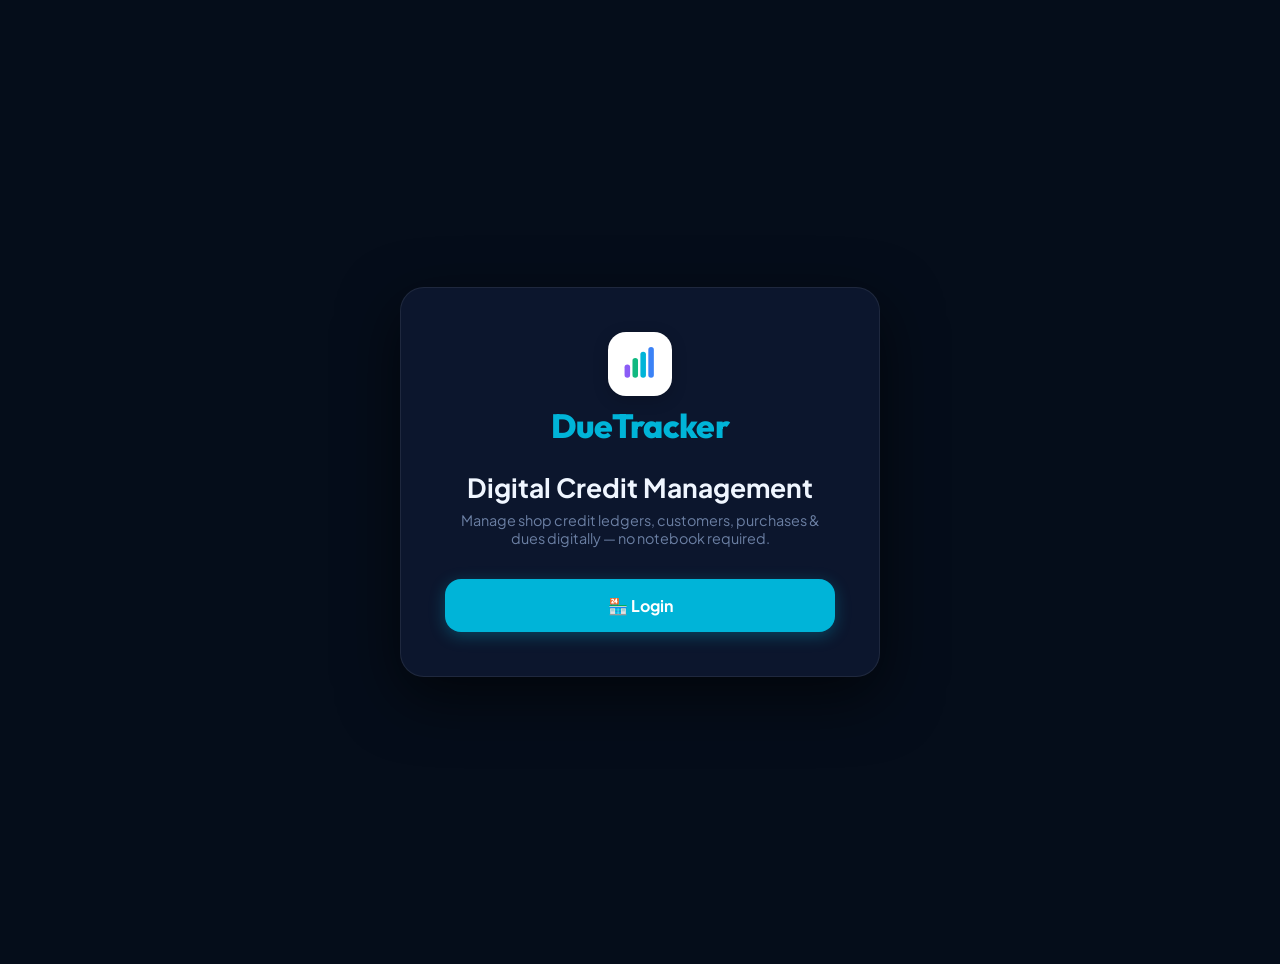
==== commit 5b333b81: "customer login removed" ====
--- a/src/main/resources/static/index.html
+++ b/src/main/resources/static/index.html
@@ -355,6 +355,30 @@
       display:flex;justify-content:space-between;align-items:center;flex-wrap:wrap;gap:1.5rem;
     }
     .cust-header h2{font-size:2rem;font-weight:800}
+    .header-actions{
+      display:flex;
+      align-items:center;
+      gap:1rem;
+      flex-wrap:wrap;
+    }
+
+    .logout-btn{
+      background:transparent;
+      border:1px solid #ff4d4d;
+      color:#ff5b4d;
+      padding:.7rem 1.2rem;
+      border-radius:10px;
+      font-size:.9rem;
+      font-weight:700;
+      cursor:pointer;
+      transition:.25s;
+    }
+
+    .logout-btn:hover{
+      background:#ff4d4d;
+      color:white;
+      box-shadow:0 0 15px rgba(255,77,77,.4);
+    }
 
     /* ======================================================
        EMPTY STATE
@@ -469,11 +493,9 @@
         <p>Manage shop credit ledgers, customers, purchases &amp; dues digitally — no notebook required.</p>
         <div class="portal-btns">
           <button class="btn btn-primary btn-lg btn-block" onclick="App.showView('view-seller-auth')">
-            🏪 Shop Owner Sign In
+            🏪 Login
           </button>
-          <button class="btn btn-secondary btn-lg btn-block" onclick="App.showView('view-customer-auth')">
-            👤 Customer Sign In
-          </button>
+          
         </div>
       </div>
     </div>
@@ -586,7 +608,7 @@
           <span class="brand-name">DueTracker</span>
         </div>
         <div style="text-align:center;margin-bottom:1.5rem">
-          <h2 style="font-size:1.55rem;font-weight:800">Customer Sign In</h2>
+          
           <p style="color:var(--text-muted);font-size:.88rem;margin-top:.3rem">View your account statement &amp; pay dues online</p>
         </div>
         <div id="cl-alert"></div>
@@ -672,15 +694,15 @@
           <div class="tbl-wrap">
             <table>
               <thead>
-                <tr>
-                  <th>#</th>
-                  <th>Customer Name</th>
-                  <th>Phone</th>
-                  <th>Purchases</th>
-                  <th>Payments</th>
-                  <th>Due</th>
-                  <th>Actions</th>
-                </tr>
+              <tr>
+                <th>#</th>
+                <th>Customer Name</th>
+                <th>Phone</th>
+                <th>Purchases</th>
+                <th>Payments</th>
+                <th>Due</th>
+                <th>Actions</th>
+              </tr>
               </thead>
               <tbody id="dash-table"></tbody>
             </table>
@@ -698,15 +720,15 @@
           <div class="tbl-wrap">
             <table>
               <thead>
-                <tr>
-                  <th>#</th>
-                  <th>Name</th>
-                  <th>Phone</th>
-                  <th>Email</th>
-                  <th>Address</th>
-                  <th>Balance</th>
-                  <th>Actions</th>
-                </tr>
+              <tr>
+                <th>#</th>
+                <th>Name</th>
+                <th>Phone</th>
+                <th>Email</th>
+                <th>Address</th>
+                <th>Balance</th>
+                <th>Actions</th>
+              </tr>
               </thead>
               <tbody id="cust-table"></tbody>
             </table>
@@ -727,13 +749,13 @@
           <div class="tbl-wrap">
             <table>
               <thead>
-                <tr>
-                  <th>Date &amp; Time</th>
-                  <th>Customer</th>
-                  <th>Type</th>
-                  <th>Amount (₹)</th>
-                  <th>Description</th>
-                </tr>
+              <tr>
+                <th>Date &amp; Time</th>
+                <th>Customer</th>
+                <th>Type</th>
+                <th>Amount (₹)</th>
+                <th>Description</th>
+              </tr>
               </thead>
               <tbody id="txn-table"></tbody>
             </table>
@@ -786,7 +808,13 @@
             <span>Phone: <strong id="cp-phone" style="color:var(--text-light)">—</strong></span>
           </div>
         </div>
-        <div id="cp-pay-area"></div>
+        <div class="header-actions">
+          <div id="cp-pay-area"></div>
+
+          <button type="button" class="logout-btn" id="customer-logout-btn" onclick="App.logout()">
+            🚪 Logout
+          </button>
+        </div>
       </div>
 
       <div class="metrics" style="grid-template-columns:repeat(3,1fr)">
@@ -818,7 +846,7 @@
         <div class="tbl-wrap">
           <table>
             <thead>
-              <tr><th>Date</th><th>Type</th><th>Amount (₹)</th><th>Description</th></tr>
+            <tr><th>Date</th><th>Type</th><th>Amount (₹)</th><th>Description</th></tr>
             </thead>
             <tbody id="cp-txn-table"></tbody>
           </table>
@@ -927,625 +955,10 @@
     </div>
   </div>
 </div>
-
-<!-- =====================================================
-     JAVASCRIPT
-====================================================== -->
-<script>
-/* ======================================================
-   DATABASE — localStorage-backed
-====================================================== */
-const DB = {
-  // Keys
-  SELLERS_KEY:      'dt_sellers',
-  CUSTOMERS_KEY:    'dt_customers',
-  TRANSACTIONS_KEY: 'dt_transactions',
-  SESSION_KEY:      'dt_session',
-
-  load(key) {
-    try { return JSON.parse(localStorage.getItem(key) || '[]'); }
-    catch { return []; }
-  },
-  save(key, data) { localStorage.setItem(key, JSON.stringify(data)); },
-
-  // SELLERS
-  getSellers()             { return this.load(this.SELLERS_KEY); },
-  saveSellers(d)           { this.save(this.SELLERS_KEY, d); },
-  getSellerByEmail(e)      { return this.getSellers().find(s => s.email.toLowerCase() === e.toLowerCase()); },
-  getSellerByPhone(p)      { return this.getSellers().find(s => s.phone === p); },
-  addSeller(s)             { const d = this.getSellers(); d.push(s); this.saveSellers(d); },
-  updateSeller(id, fields) {
-    const d = this.getSellers().map(s => s.id === id ? {...s,...fields} : s);
-    this.saveSellers(d);
-  },
-
-  // CUSTOMERS — scoped to seller
-  getCustomers(sellerId)   { return this.load(this.CUSTOMERS_KEY).filter(c => c.sellerId === sellerId); },
-  getAllCustomers()         { return this.load(this.CUSTOMERS_KEY); },
-  addCustomer(c)           { const d = this.getAllCustomers(); d.push(c); this.save(this.CUSTOMERS_KEY, d); },
-  updateCustomer(id, f)    {
-    const d = this.getAllCustomers().map(c => c.id === id ? {...c,...f} : c);
-    this.save(this.CUSTOMERS_KEY, d);
-  },
-  deleteCustomer(id)       {
-    const d = this.getAllCustomers().filter(c => c.id !== id);
-    this.save(this.CUSTOMERS_KEY, d);
-    // Also delete transactions for this customer
-    const t = this.load(this.TRANSACTIONS_KEY).filter(t => t.customerId !== id);
-    this.save(this.TRANSACTIONS_KEY, t);
-  },
-  findCustomer(name, phone) {
-    return this.getAllCustomers().find(
-      c => c.name.toLowerCase() === name.toLowerCase() && c.phone === phone
-    );
-  },
-
-  // TRANSACTIONS
-  getTransactions(sellerId){ return this.load(this.TRANSACTIONS_KEY).filter(t => t.sellerId === sellerId); },
-  getCustomerTransactions(custId){ return this.load(this.TRANSACTIONS_KEY).filter(t => t.customerId === custId); },
-  addTransaction(t)        { const d = this.load(this.TRANSACTIONS_KEY); d.push(t); this.save(this.TRANSACTIONS_KEY, d); },
-
-  // SESSION
-  getSession()             {
-    try { return JSON.parse(localStorage.getItem(this.SESSION_KEY) || 'null'); }
-    catch { return null; }
-  },
-  setSession(d)            { localStorage.setItem(this.SESSION_KEY, JSON.stringify(d)); },
-  clearSession()           { localStorage.removeItem(this.SESSION_KEY); },
-
-  // HELPERS
-  uid()                    { return Date.now().toString(36) + Math.random().toString(36).substr(2,5); },
-
-  // Compute balances for a customer
-  getBalance(custId) {
-    const txns = this.getCustomerTransactions(custId);
-    let purchases = 0, payments = 0;
-    txns.forEach(t => {
-      if (t.type === 'purchase') purchases += t.amount;
-      else payments += t.amount;
-    });
-    return { purchases, payments, due: Math.max(0, purchases - payments) };
-  }
-};
-
-/* Seed demo seller if none exists */
-(function seedDemo() {
-  if (DB.getSellers().length === 0) {
-    DB.addSeller({
-      id: 'seller_demo',
-      name: 'Ramesh Gupta',
-      storeName: 'Gupta General Store',
-      email: 'ramesh@guptastore.com',
-      phone: '9876543210',
-      password: 'seller123',
-      createdAt: new Date().toISOString()
-    });
-  }
-  // Seed demo customers if none
-  const seller = DB.getSellers()[0];
-  if (DB.getCustomers(seller.id).length === 0) {
-    const c1 = { id:'cust_001', sellerId: seller.id, name:'Rahul Sharma', phone:'9123456789', email:'rahul@email.com', address:'Gandhi Nagar, Delhi', createdAt: new Date().toISOString() };
-    const c2 = { id:'cust_002', sellerId: seller.id, name:'Priya Patel', phone:'9876512345', email:'', address:'MG Road, Ahmedabad', createdAt: new Date().toISOString() };
-    DB.addCustomer(c1);
-    DB.addCustomer(c2);
-    // Seed demo transactions
-    DB.addTransaction({ id: DB.uid(), sellerId: seller.id, customerId:'cust_001', type:'purchase', amount:1500, description:'Rice 10kg, Oil 5L', date: new Date().toISOString() });
-    DB.addTransaction({ id: DB.uid(), sellerId: seller.id, customerId:'cust_001', type:'payment', amount:500, description:'Cash payment', date: new Date().toISOString() });
-    DB.addTransaction({ id: DB.uid(), sellerId: seller.id, customerId:'cust_002', type:'purchase', amount:2200, description:'Groceries', date: new Date().toISOString() });
-  }
-})();
-
-/* ======================================================
-   APP
-====================================================== */
-const App = (() => {
-  let session = DB.getSession(); // {role:'seller'|'customer', id, sellerId?}
-
-  /* ---------- ROUTING / VIEWS ---------- */
-  function showView(id) {
-    document.querySelectorAll('.view').forEach(v => {
-      v.classList.remove('active');
-    });
-    const v = document.getElementById(id);
-    if (v) v.classList.add('active');
-
-    const isSidebar = (id === 'view-seller-portal');
-    const isCustomer = (id === 'view-customer-dashboard');
-    const sidebar = document.getElementById('sidebar');
-    const main    = document.getElementById('main');
-
-    if (isSidebar) {
-      sidebar.classList.remove('hidden');
-      main.classList.remove('no-sidebar');
-    } else {
-      sidebar.classList.add('hidden');
-      main.classList.add('no-sidebar');
-    }
-  }
-
-  function goHome() {
-    DB.clearSession();
-    session = null;
-    showView('view-landing');
-  }
-
-  function logout() {
-    DB.clearSession();
-    session = null;
-    showView('view-landing');
-  }
-
-  /* ---------- SELLER MODE TOGGLE ---------- */
-  function sellerMode(mode) {
-    document.getElementById('seller-login-card').style.display    = (mode === 'login')    ? '' : 'none';
-    document.getElementById('seller-register-card').style.display = (mode === 'register') ? '' : 'none';
-  }
-
-  /* ---------- THEME ---------- */
-  function toggleTheme() {
-    const html = document.documentElement;
-    const isDark = html.getAttribute('data-theme') === 'dark';
-    html.setAttribute('data-theme', isDark ? 'light' : 'dark');
-    updateThemeLabels();
-  }
-  function updateThemeLabels() {
-    const isDark = document.documentElement.getAttribute('data-theme') === 'dark';
-    const t = isDark ? '🌙 Dark Mode' : '☀️ Light Mode';
-    ['theme-label','s-theme-label'].forEach(id => {
-      const el = document.getElementById(id);
-      if (el) el.textContent = t;
-    });
-    const badge = document.getElementById('theme-badge');
-    if (badge) badge.textContent = isDark ? 'ON' : 'ON';
-  }
-
-  /* ---------- PASSWORD TOGGLE ---------- */
-  function togglePw(inputId, btn) {
-    const inp = document.getElementById(inputId);
-    if (!inp) return;
-    if (inp.type === 'password') { inp.type = 'text'; btn.textContent = 'Hide'; }
-    else { inp.type = 'password'; btn.textContent = 'Show'; }
-  }
-
-  /* ---------- MODALS ---------- */
-  function openModal(id) {
-    // Populate customer selects if needed
-    if (id === 'modal-purchase' || id === 'modal-payment') {
-      const selId = id === 'modal-purchase' ? 'pur-cust' : 'pay-cust';
-      const sel = document.getElementById(selId);
-      sel.innerHTML = '';
-      const custs = DB.getCustomers(session.id);
-      if (custs.length === 0) {
-        sel.innerHTML = '<option value="">No customers — add one first</option>';
-      } else {
-        custs.forEach(c => {
-          const o = document.createElement('option');
-          o.value = c.id;
-          o.textContent = `${c.name} (${c.phone})`;
-          sel.appendChild(o);
-        });
-      }
-    }
-    document.getElementById(id).classList.add('open');
-  }
-
-  function closeModal(id) {
-    const el = document.getElementById(id);
-    if (el) el.classList.remove('open');
-  }
-
-  /* ---------- ALERTS ---------- */
-  function showAlert(elId, msg, type='err') {
-    const el = document.getElementById(elId);
-    if (!el) return;
-    el.innerHTML = `<div class="alert alert-${type}">${msg}</div>`;
-    setTimeout(() => { el.innerHTML = ''; }, 4000);
-  }
-
-  /* ---------- FORMAT ---------- */
-  function fmt(n) { return '₹' + Number(n || 0).toLocaleString('en-IN', {minimumFractionDigits:2, maximumFractionDigits:2}); }
-  function fmtDate(iso) {
-    const d = new Date(iso);
-    return d.toLocaleDateString('en-IN', {day:'2-digit',month:'short',year:'numeric'}) + ' ' +
-           d.toLocaleTimeString('en-IN', {hour:'2-digit',minute:'2-digit'});
-  }
-
-  /* ==========================================================
-     SELLER AUTHENTICATION
-  ========================================================== */
-  function sellerLogin(e) {
-    e.preventDefault();
-    const raw  = document.getElementById('sl-email').value.trim();
-    const pass = document.getElementById('sl-pass').value;
-
-    // Find seller by email or phone
-    let seller = DB.getSellerByEmail(raw) || DB.getSellerByPhone(raw);
-
-    // Also allow shorthand 'seller' or 'admin' for any seller
-    if (!seller && (raw.toLowerCase() === 'seller' || raw.toLowerCase() === 'admin')) {
-      seller = DB.getSellers()[0];
-    }
-
-    if (!seller) {
-      showAlert('sl-alert', '❌ No account found with this email/phone. Please register first.');
-      return;
-    }
-    if (seller.password !== pass && !(raw.toLowerCase() === 'seller' || raw.toLowerCase() === 'admin')) {
-      showAlert('sl-alert', '❌ Incorrect password. Please try again.');
-      return;
-    }
-
-    session = { role: 'seller', id: seller.id };
-    DB.setSession(session);
-    enterSellerPortal(seller);
-  }
-
-  function sellerRegister(e) {
-    e.preventDefault();
-    const name  = document.getElementById('sr-name').value.trim();
-    const store = document.getElementById('sr-store').value.trim();
-    const email = document.getElementById('sr-email').value.trim().toLowerCase();
-    const phone = document.getElementById('sr-phone').value.trim();
-    const pass  = document.getElementById('sr-pass').value;
-
-    if (pass.length < 6) { showAlert('sr-alert','❌ Password must be at least 6 characters.'); return; }
-    if (DB.getSellerByEmail(email)) { showAlert('sr-alert','❌ This email is already registered. Please sign in.'); return; }
-    if (DB.getSellerByPhone(phone)) { showAlert('sr-alert','❌ This phone is already registered. Please sign in.'); return; }
-
-    const seller = { id: DB.uid(), name, storeName: store, email, phone, password: pass, createdAt: new Date().toISOString() };
-    DB.addSeller(seller);
-
-    showAlert('sr-alert','✅ Account created! You can now sign in.','ok');
-    setTimeout(() => sellerMode('login'), 1500);
-  }
-
-  function enterSellerPortal(seller) {
-    // Update UI labels
-    document.getElementById('store-chip').textContent = seller.storeName;
-    document.getElementById('s-name').value  = seller.name;
-    document.getElementById('s-email').value = seller.email;
-    document.getElementById('s-phone').value = seller.phone;
-    document.getElementById('s-store').value = seller.storeName;
-
-    showView('view-seller-portal');
-    tab('dashboard');
-    refreshDash();
-  }
-
-  /* ==========================================================
-     CUSTOMER AUTHENTICATION
-  ========================================================== */
-  function customerLogin(e) {
-    e.preventDefault();
-    const name  = document.getElementById('cl-name').value.trim();
-    const phone = document.getElementById('cl-phone').value.trim();
-
-    const cust = DB.findCustomer(name, phone);
-    if (!cust) {
-      showAlert('cl-alert','❌ No customer found with this name and phone. Please ask your shop owner to add your account.');
-      return;
-    }
-
-    session = { role: 'customer', id: cust.id, sellerId: cust.sellerId };
-    DB.setSession(session);
-    enterCustomerPortal(cust);
-  }
-
-  function enterCustomerPortal(cust) {
-    const bal = DB.getBalance(cust.id);
-    const txns = DB.getCustomerTransactions(cust.id).sort((a,b) => new Date(b.date) - new Date(a.date));
-
-    document.getElementById('cp-name').textContent    = cust.name;
-    document.getElementById('cp-phone').textContent   = cust.phone;
-    document.getElementById('cp-purchases').textContent = fmt(bal.purchases);
-    document.getElementById('cp-payments').textContent  = fmt(bal.payments);
-    document.getElementById('cp-due').textContent       = fmt(bal.due);
-
-    // PAY NOW button if due > 0
-    const payArea = document.getElementById('cp-pay-area');
-    if (bal.due > 0) {
-      payArea.innerHTML = `
-        <button class="btn btn-primary btn-lg" onclick="App.payOnline(${bal.due})">
-          💳 Pay Due — ${fmt(bal.due)}
-        </button>`;
-    } else {
-      payArea.innerHTML = `<span class="store-chip" style="background:rgba(16,185,129,.15);color:var(--green);border-color:var(--green)">✅ All Dues Cleared</span>`;
-    }
-
-    // Statement table
-    const tbody = document.getElementById('cp-txn-table');
-    if (txns.length === 0) {
-      tbody.innerHTML = `<tr><td colspan="4"><div class="empty"><div class="empty-icon">📋</div><h4>No transactions yet</h4></div></td></tr>`;
-    } else {
-      tbody.innerHTML = txns.map(t => `
-        <tr>
-          <td>${fmtDate(t.date)}</td>
-          <td><span class="badge badge-${t.type}">${t.type === 'purchase' ? '🛒 Purchase' : '💵 Payment'}</span></td>
-          <td style="font-weight:700;color:${t.type === 'purchase' ? 'var(--red)' : 'var(--green)'}">${fmt(t.amount)}</td>
-          <td>${t.description || '—'}</td>
-        </tr>
-      `).join('');
-    }
-
-    showView('view-customer-dashboard');
-  }
-
-  /* ==========================================================
-     SELLER PORTAL — TABS
-  ========================================================== */
-  function tab(name) {
-    document.querySelectorAll('.tab-content').forEach(t => t.classList.remove('active'));
-    document.querySelectorAll('.sb-link').forEach(l => l.classList.remove('active'));
-    document.getElementById(`tab-${name}`).classList.add('active');
-    const navBtn = document.querySelector(`[data-tab="${name}"]`);
-    if (navBtn) navBtn.classList.add('active');
-
-    const titles = { dashboard: 'Dashboard', customers: 'Customers', transactions: 'Transactions', settings: 'Settings' };
-    document.getElementById('page-title').textContent = titles[name] || name;
-
-    if (name === 'dashboard')    refreshDash();
-    if (name === 'customers')    renderCustTable();
-    if (name === 'transactions') renderTxnTable();
-  }
-
-  /* ---------- DASHBOARD REFRESH ---------- */
-  function refreshDash() {
-    if (!session) return;
-    const custs = DB.getCustomers(session.id);
-    let totPur = 0, totPay = 0, totDue = 0;
-
-    const rows = custs.map((c, i) => {
-      const bal = DB.getBalance(c.id);
-      totPur += bal.purchases;
-      totPay += bal.payments;
-      totDue += bal.due;
-      return `<tr>
-        <td>${i+1}</td>
-        <td style="font-weight:700;color:var(--text)">${c.name}</td>
-        <td>${c.phone}</td>
-        <td>${fmt(bal.purchases)}</td>
-        <td style="color:var(--green)">${fmt(bal.payments)}</td>
-        <td style="font-weight:800;color:${bal.due > 0 ? 'var(--red)' : 'var(--green)'}">${fmt(bal.due)}</td>
-        <td>
-          <div class="action-wrap">
-            <button class="btn btn-info btn-sm" onclick="App.openRemind('${c.id}')">🔔 Remind</button>
-            <button class="btn btn-warning btn-sm" onclick="App.openEdit('${c.id}')">✏️ Edit</button>
-            <button class="btn btn-danger btn-sm" onclick="App.deleteCust('${c.id}')">🗑️</button>
-          </div>
-        </td>
-      </tr>`;
-    });
-
-    document.getElementById('m-customers').textContent = custs.length;
-    document.getElementById('m-purchases').textContent = fmt(totPur);
-    document.getElementById('m-payments').textContent  = fmt(totPay);
-    document.getElementById('m-dues').textContent      = fmt(totDue);
-
-    const tbody = document.getElementById('dash-table');
-    tbody.innerHTML = rows.length ? rows.join('') :
-      `<tr><td colspan="7"><div class="empty"><div class="empty-icon">👥</div><h4>No customers yet</h4><p>Click "Add Customer" to get started</p></div></td></tr>`;
-  }
-
-  /* ---------- CUSTOMERS TABLE ---------- */
-  function renderCustTable() {
-    if (!session) return;
-    const custs = DB.getCustomers(session.id);
-    const rows = custs.map((c,i) => {
-      const bal = DB.getBalance(c.id);
-      return `<tr>
-        <td>${i+1}</td>
-        <td style="font-weight:700;color:var(--text)">${c.name}</td>
-        <td>${c.phone}</td>
-        <td>${c.email || '—'}</td>
-        <td>${c.address || '—'}</td>
-        <td style="font-weight:800;color:${bal.due > 0 ? 'var(--red)':'var(--green)'}">${fmt(bal.due)}</td>
-        <td>
-          <div class="action-wrap">
-            <button class="btn btn-info btn-sm" onclick="App.openRemind('${c.id}')">🔔</button>
-            <button class="btn btn-warning btn-sm" onclick="App.openEdit('${c.id}')">✏️</button>
-            <button class="btn btn-danger btn-sm" onclick="App.deleteCust('${c.id}')">🗑️</button>
-          </div>
-        </td>
-      </tr>`;
-    });
-    document.getElementById('cust-table').innerHTML = rows.length ? rows.join('') :
-      `<tr><td colspan="7"><div class="empty"><div class="empty-icon">👥</div><h4>No customers yet</h4></div></td></tr>`;
-  }
-
-  /* ---------- TRANSACTIONS TABLE ---------- */
-  function renderTxnTable() {
-    if (!session) return;
-    const txns = DB.getTransactions(session.id).sort((a,b) => new Date(b.date) - new Date(a.date));
-    const custs = DB.getCustomers(session.id);
-
-    const rows = txns.map(t => {
-      const c = custs.find(x => x.id === t.customerId);
-      return `<tr>
-        <td style="color:var(--text-muted);font-size:.85rem">${fmtDate(t.date)}</td>
-        <td style="font-weight:700;color:var(--text)">${c ? c.name : 'Deleted'}</td>
-        <td><span class="badge badge-${t.type}">${t.type === 'purchase' ? '🛒 Purchase' : '💵 Payment'}</span></td>
-        <td style="font-weight:800;color:${t.type === 'purchase' ? 'var(--red)' : 'var(--green)'}">${fmt(t.amount)}</td>
-        <td>${t.description || '—'}</td>
-      </tr>`;
-    });
-    document.getElementById('txn-table').innerHTML = rows.length ? rows.join('') :
-      `<tr><td colspan="5"><div class="empty"><div class="empty-icon">💳</div><h4>No transactions yet</h4></div></td></tr>`;
-  }
-
-  /* ==========================================================
-     CUSTOMER CRUD
-  ========================================================== */
-  function addCustomer(e) {
-    e.preventDefault();
-    if (!session) return;
-    const c = {
-      id: DB.uid(),
-      sellerId: session.id,
-      name:    document.getElementById('ac-name').value.trim(),
-      phone:   document.getElementById('ac-phone').value.trim(),
-      email:   document.getElementById('ac-email').value.trim(),
-      address: document.getElementById('ac-addr').value.trim(),
-      createdAt: new Date().toISOString()
-    };
-    DB.addCustomer(c);
-    closeModal('modal-add-cust');
-    e.target.reset();
-    refreshDash();
-    renderCustTable();
-  }
-
-  function openEdit(custId) {
-    const custs = DB.getAllCustomers();
-    const c = custs.find(x => x.id === custId);
-    if (!c) return;
-    document.getElementById('ec-id').value    = c.id;
-    document.getElementById('ec-name').value  = c.name;
-    document.getElementById('ec-phone').value = c.phone;
-    document.getElementById('ec-email').value = c.email || '';
-    document.getElementById('ec-addr').value  = c.address || '';
-    openModal('modal-edit-cust');
-  }
-
-  function updateCustomer(e) {
-    e.preventDefault();
-    const id = document.getElementById('ec-id').value;
-    DB.updateCustomer(id, {
-      name:    document.getElementById('ec-name').value.trim(),
-      phone:   document.getElementById('ec-phone').value.trim(),
-      email:   document.getElementById('ec-email').value.trim(),
-      address: document.getElementById('ec-addr').value.trim(),
-    });
-    closeModal('modal-edit-cust');
-    refreshDash();
-    renderCustTable();
-  }
-
-  function deleteCust(custId) {
-    const custs = DB.getAllCustomers();
-    const c = custs.find(x => x.id === custId);
-    if (!c) return;
-    if (!confirm(`Delete customer "${c.name}"? This will also delete all their transactions. This cannot be undone.`)) return;
-    DB.deleteCustomer(custId);
-    refreshDash();
-    renderCustTable();
-  }
-
-  /* ==========================================================
-     TRANSACTIONS
-  ========================================================== */
-  function addPurchase(e) {
-    e.preventDefault();
-    if (!session) return;
-    const custId = document.getElementById('pur-cust').value;
-    const amt    = parseFloat(document.getElementById('pur-amt').value);
-    const desc   = document.getElementById('pur-desc').value.trim();
-    if (!custId || isNaN(amt) || amt <= 0) return;
-    DB.addTransaction({ id: DB.uid(), sellerId: session.id, customerId: custId, type:'purchase', amount: amt, description: desc, date: new Date().toISOString() });
-    closeModal('modal-purchase');
-    e.target.reset();
-    refreshDash();
-    renderTxnTable();
-  }
-
-  function addPayment(e) {
-    e.preventDefault();
-    if (!session) return;
-    const custId = document.getElementById('pay-cust').value;
-    const amt    = parseFloat(document.getElementById('pay-amt').value);
-    const desc   = document.getElementById('pay-desc').value.trim();
-    if (!custId || isNaN(amt) || amt <= 0) return;
-    DB.addTransaction({ id: DB.uid(), sellerId: session.id, customerId: custId, type:'payment', amount: amt, description: desc, date: new Date().toISOString() });
-    closeModal('modal-payment');
-    e.target.reset();
-    refreshDash();
-    renderTxnTable();
-  }
-
-  /* ==========================================================
-     REMINDER
-  ========================================================== */
-  function openRemind(custId) {
-    const custs = DB.getAllCustomers();
-    const c = custs.find(x => x.id === custId);
-    if (!c) return;
-    const bal = DB.getBalance(custId);
-    const seller = DB.getSellers().find(s => s.id === session.id);
-    const storeName = seller ? seller.storeName : 'Your Shop';
-
-    const msg = `📢 Payment Reminder\n\nDear ${c.name},\n\nThis is a gentle reminder from *${storeName}*.\n\nYour current outstanding due is:\n💰 *${fmt(bal.due)}*\n\nKindly clear this at your earliest convenience.\n\nThank you for your business! 🙏`;
-
-    document.getElementById('remind-preview').innerHTML = msg.replace(/\n/g,'<br>').replace(/\*(.*?)\*/g,'<strong>$1</strong>');
-
-    const encoded = encodeURIComponent(msg);
-    const waLink  = `https://wa.me/${c.phone.replace(/\D/g,'')}?text=${encoded}`;
-
-    document.getElementById('remind-wa-btn').onclick   = () => window.open(waLink, '_blank');
-    document.getElementById('remind-copy-btn').onclick = () => {
-      navigator.clipboard.writeText(msg).then(() => {
-        document.getElementById('remind-copy-btn').textContent = '✅ Copied!';
-        setTimeout(() => document.getElementById('remind-copy-btn').textContent = '📋 Copy Message', 2000);
-      });
-    };
-
-    openModal('modal-remind');
-  }
-
-  /* ==========================================================
-     ONLINE PAYMENT (Razorpay simulation)
-  ========================================================== */
-  function payOnline(amount) {
-    alert(`💳 Online Payment\n\nAmount: ₹${amount.toFixed(2)}\n\n(Razorpay integration requires a live server & Merchant key. For demo purposes, this is a simulation.)\n\nIn production, connect your Razorpay Key ID here.`);
-  }
-
-  /* ==========================================================
-     SETTINGS
-  ========================================================== */
-  function saveSettings(e) {
-    e.preventDefault();
-    if (!session) return;
-    const storeName = document.getElementById('s-store').value.trim();
-    DB.updateSeller(session.id, { storeName });
-    document.getElementById('store-chip').textContent = storeName;
-    alert('✅ Settings saved successfully!');
-  }
-
-  /* ==========================================================
-     INIT — restore session on page load
-  ========================================================== */
-  function init() {
-    updateThemeLabels();
-    const s = DB.getSession();
-    if (s) {
-      session = s;
-      if (s.role === 'seller') {
-        const seller = DB.getSellers().find(x => x.id === s.id);
-        if (seller) { enterSellerPortal(seller); return; }
-      }
-      if (s.role === 'customer') {
-        const cust = DB.getAllCustomers().find(x => x.id === s.id);
-        if (cust) { enterCustomerPortal(cust); return; }
-      }
-    }
-    showView('view-landing');
-  }
-
-  return {
-    showView, goHome, logout,
-    sellerMode, sellerLogin, sellerRegister,
-    customerLogin,
-    toggleTheme, togglePw,
-    tab, refreshDash, renderCustTable, renderTxnTable,
-    openModal, closeModal,
-    addCustomer, openEdit, updateCustomer, deleteCust,
-    addPurchase, addPayment,
-    openRemind, payOnline,
-    saveSettings,
-    init
-  };
-})();
-
-// Boot
-document.addEventListener('DOMContentLoaded', App.init);
-</script>
+<script src="https://checkout.razorpay.com/v1/checkout.js"></script>
+
+<script src="/js/api.js"></script>
+<script src="/js/razorpay-handler.js"></script>
+<script src="/js/app.js"></script>
 </body>
 </html>
